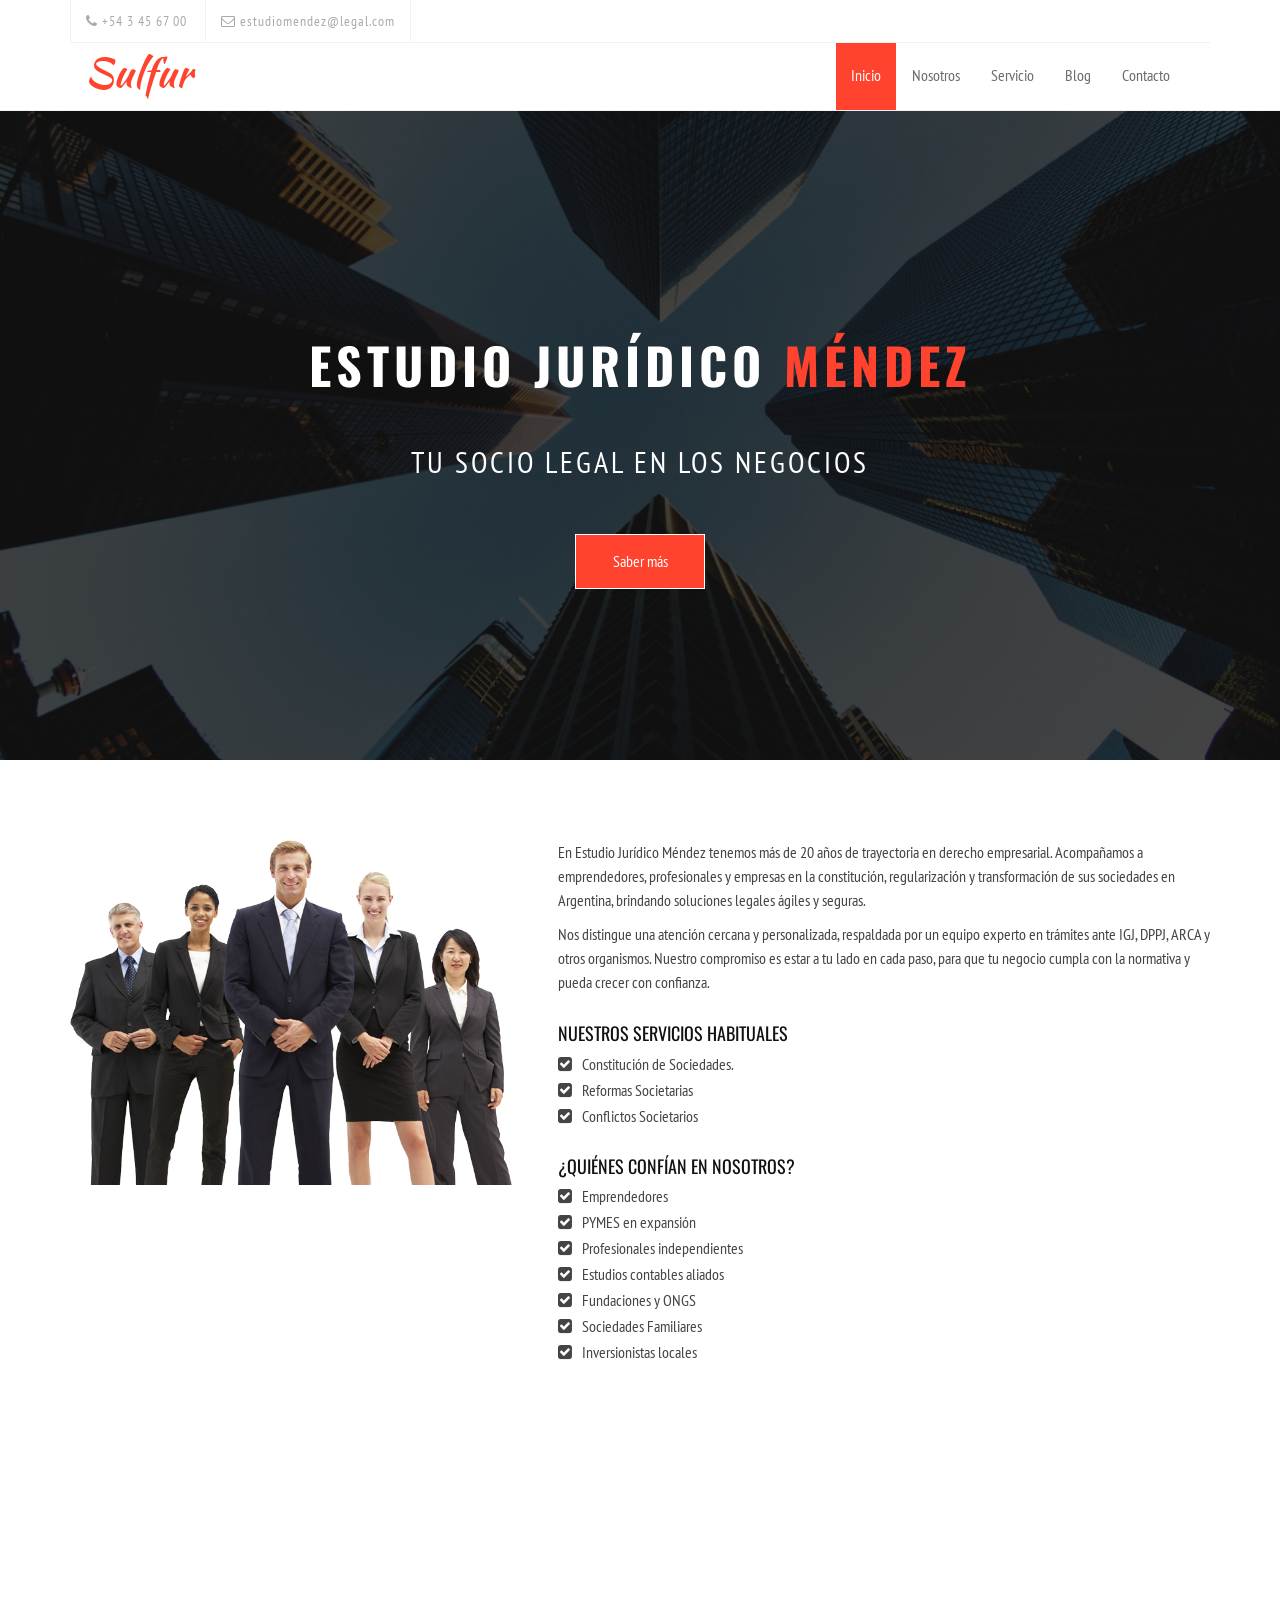
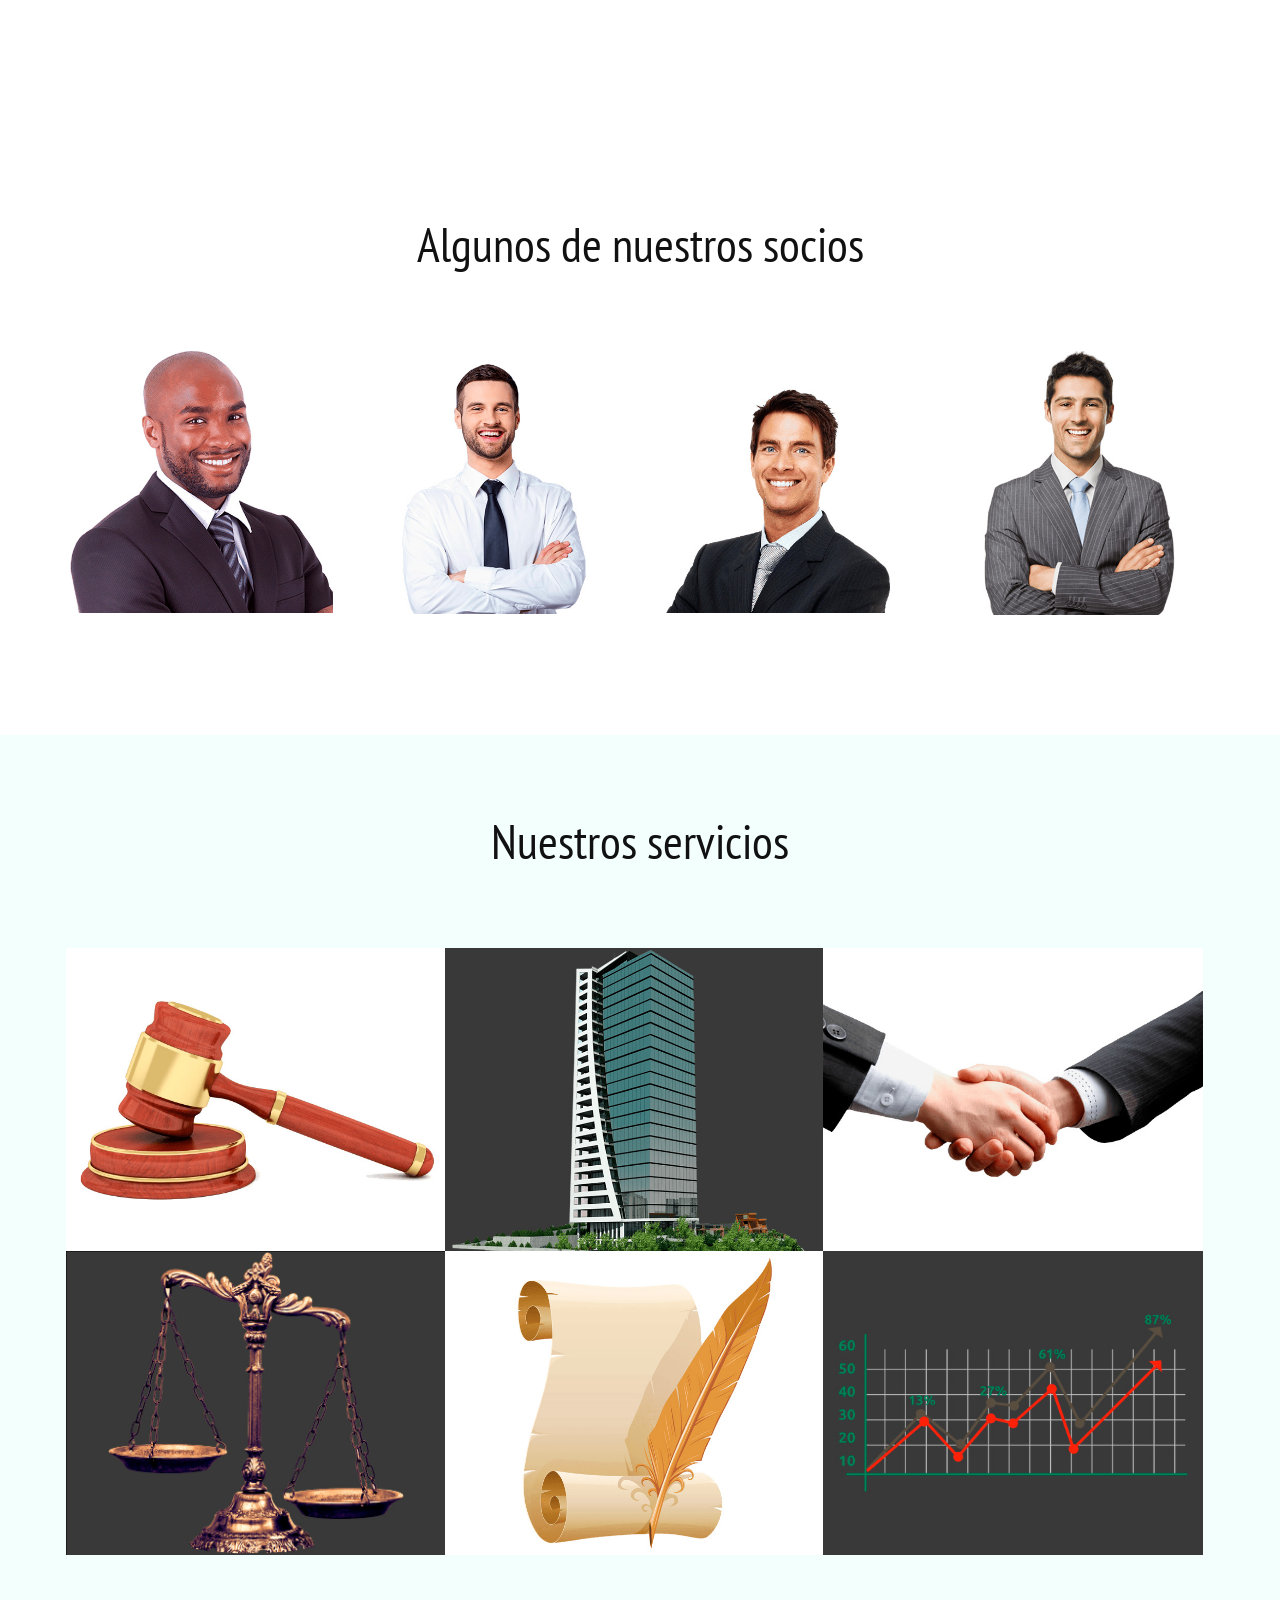
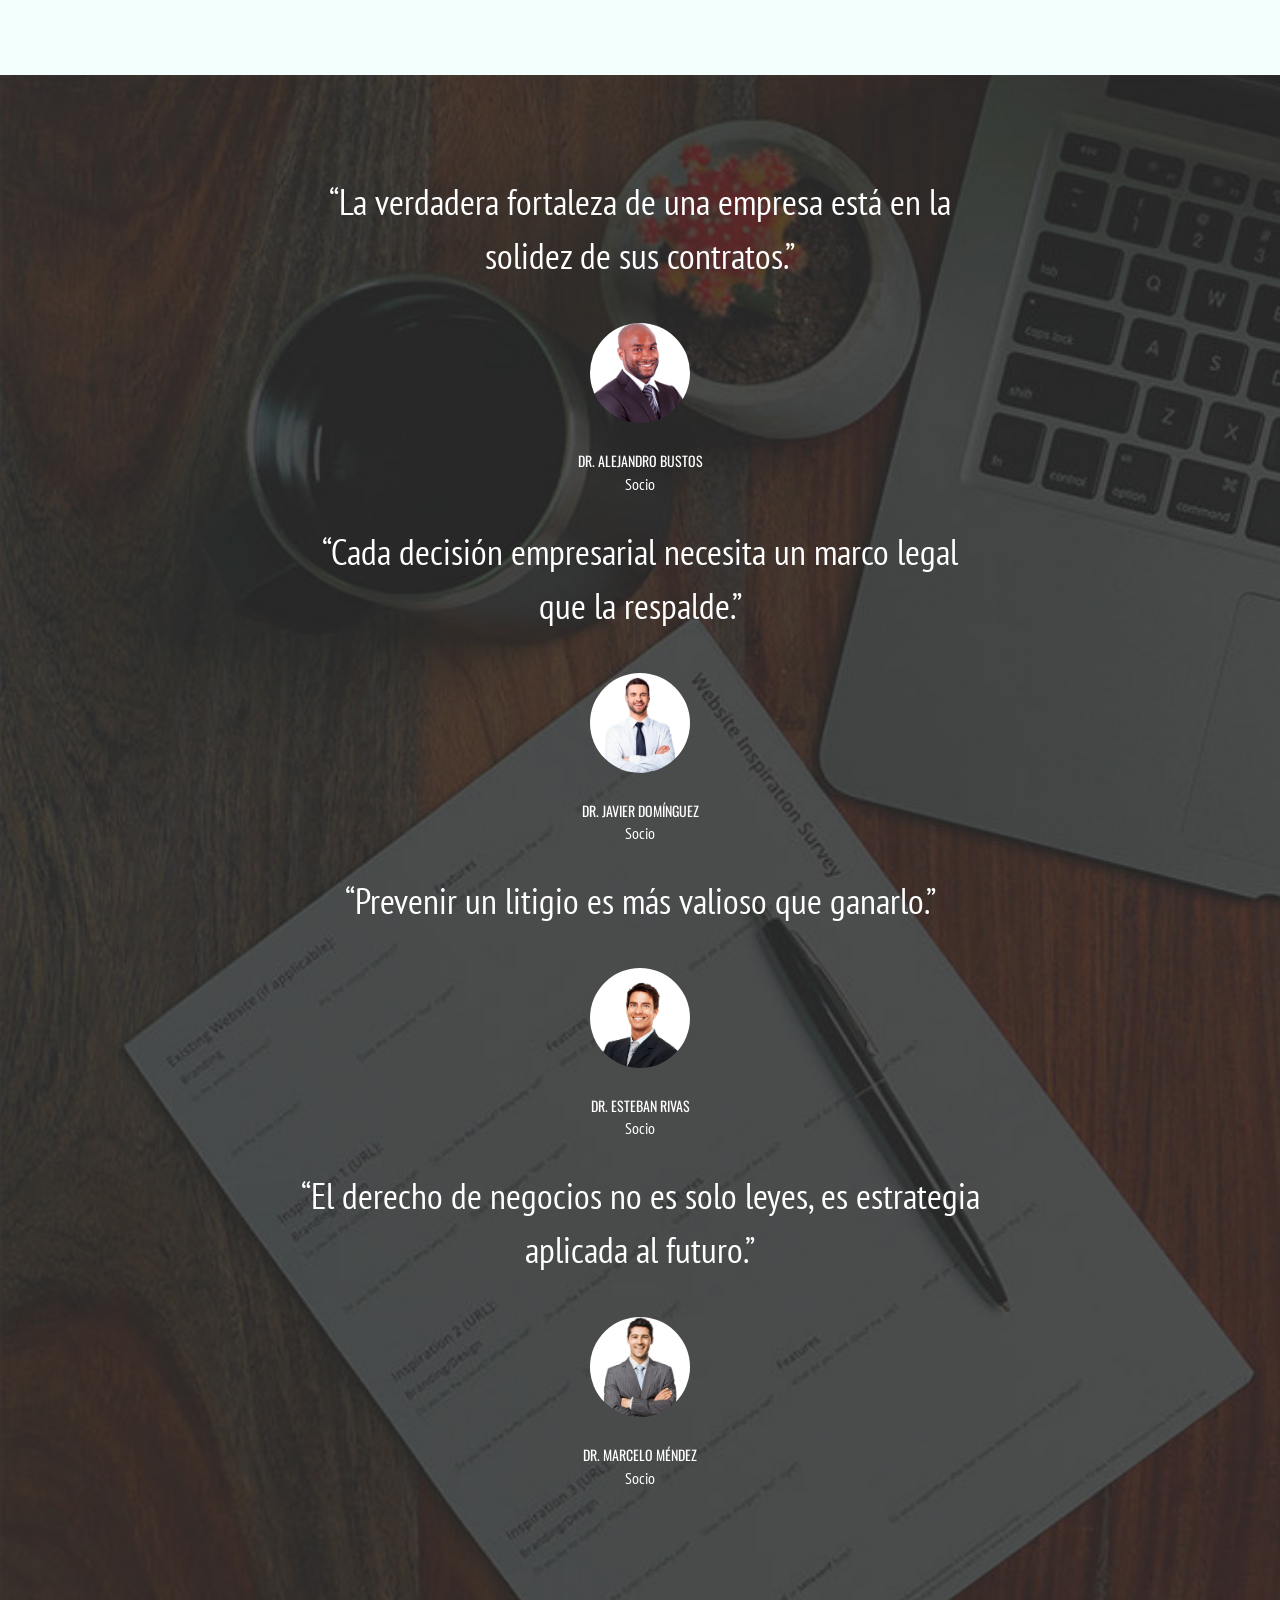
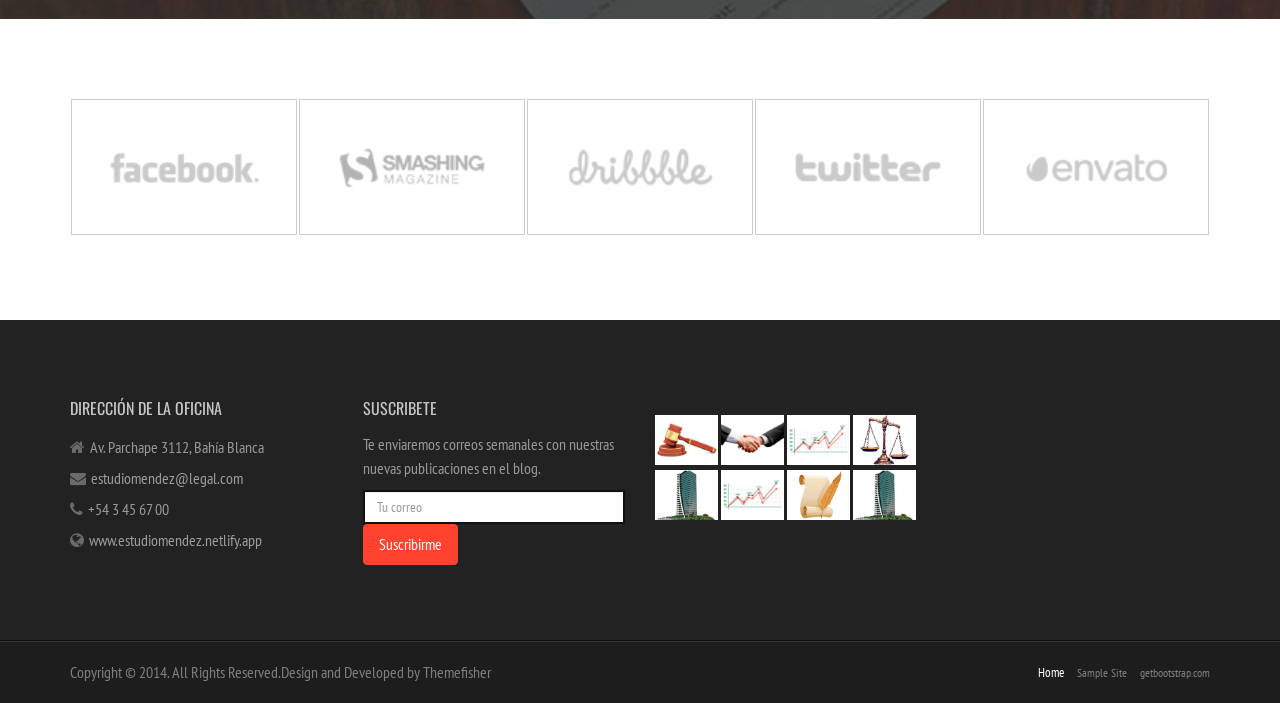
==== index.html @ f2431db6 "Primer commit - sitio estudio juridico mendez" ====
<!doctype html>
<!--[if IE 8 ]><html class="ie ie8" lang="en"> <![endif]-->
<!--[if (gte IE 9)|!(IE)]><html lang="en" class="no-js"> <![endif]-->
<html lang="en">

    <head>

        <!-- Basic -->
        <title>Sulfur | Home</title>

        <!-- Define Charset -->
        <meta charset="utf-8">

        <!-- Responsive Metatag -->
        <meta name="viewport" content="width=device-width, initial-scale=1, maximum-scale=1">

        <!-- Page Description and Author -->
        <meta name="description" content="Sulfur - Responsive HTML5 Template">
        <meta name="author" content="Shahriyar Ahmed">

        <!-- Bootstrap CSS  -->
        <link rel="stylesheet" href="bootstrap/css/bootstrap.min.css" type="text/css">

        <!-- Font Awesome CSS -->
        <link rel="stylesheet" href="font-awesome/css/font-awesome.min.css" type="text/css">

        <!-- Owl Carousel CSS -->
        <link rel="stylesheet" href="css/owl.carousel.css" type="text/css">
        <link rel="stylesheet" href="css/owl.theme.css" type="text/css">
        <link rel="stylesheet" href="css/owl.transitions.css" type="text/css">
        
        <!-- Css3 Transitions Styles  -->
        <link rel="stylesheet" type="text/css" href="css/animate.css">
        
        <!-- Lightbox CSS -->
        <link rel="stylesheet" type="text/css" href="css/lightbox.css">

        <!-- Sulfur CSS Styles  -->
        <link rel="stylesheet" type="text/css" href="css/style.css">

        <!-- Responsive CSS Style -->
        <link rel="stylesheet" type="text/css" href="css/responsive.css">


        <script src="js/modernizrr.js"></script>


    </head>

    <body>
    
        <header class="clearfix">
        
            <!-- Start Top Bar -->
            <div class="container">
                <div class="row">
                    <div class="col-md-12">
                        <div class="top-bar">
                            <div class="row">
                                    
                                <div class="col-md-6">
                                    <!-- Start Contact Info -->
                                    <ul class="contact-details">
                                        <li><a href="#"><i class="fa fa-phone"></i> +54 3 45 67 00</a>
                                        </li>
                                        <li><a href="#"><i class="fa fa-envelope-o"></i> estudiomendez@legal.com</a>
                                        </li> 
                                    </ul>
                                    <!-- End Contact Info -->
                                </div><!-- .col-md-6 -->
                                
                               
                            </div>
                                
                                
                        </div>
                    </div>                        

                </div><!-- .row -->
            </div><!-- .container -->
            <!-- End Top Bar -->
        
            <!-- Start  Logo & Naviagtion  -->
            <div class="navbar navbar-default navbar-top">
                <div class="container">
                    <div class="navbar-header">
                        <!-- Stat Toggle Nav Link For Mobiles -->
                        <button type="button" class="navbar-toggle" data-toggle="collapse" data-target=".navbar-collapse">
                            <i class="fa fa-bars"></i>
                        </button>
                        <!-- End Toggle Nav Link For Mobiles -->
                        <a class="navbar-brand" href="index.html">Sulfur</a>
                    </div>
                    <div class="navbar-collapse collapse">
                        
                        <!-- Start Navigation List -->
                        <ul class="nav navbar-nav navbar-right">
                            <li>
                                <a class="active" href="index.html">Inicio</a>
                            </li>
                            <li>
                                <a href="about.html">Nosotros</a>
                            </li>
                            <li>
                                <a href="#portfolio">Servicio</a>
                            </li>
                            <li>
                                <a href="blog.html">Blog</a>
                                <ul class="dropdown">
                                    <li>
                                        <a href="blog-item.html">Item Page</a>
                                    </li>
                                </ul>
                            </li>
                            <li><a href="contact.html">Contacto</a>
                            </li>
                        </ul>
                        <!-- End Navigation List -->
                    </div>
                </div>
            </div>
            <!-- End Header Logo & Naviagtion -->
            
        </header>
        
        
        <!-- Start Header Section -->
        <div class="banner">
            <div class="overlay">
                <div class="container">
                    <div class="intro-text">
                        <h1>Estudio jurídico <span>MÉNDEZ</span></h1>
                        <p>TU SOCIO LEGAL EN LOS NEGOCIOS</p>
                        <a href="#about-section" class="page-scroll btn btn-primary">Saber más</a>
                    </div>
                </div>
            </div>
        </div>
        <!-- End Header Section -->
        
        
      
    <!-- Start About Us Section -->
    <section id="about-section" class="about-section">
        <div class="container">
            <div class="row">
                <div class="col-md-5">
                    <div class="about-img">
                        <img src="images/equipo de lideres.png" class="img-responsive" alt="About images">
                      <!--
                        <div class="head-text">
                            <p>Lorem ipsum dolor sit amet, consectetur adipiscing elit. Donec iaculis metus vitae ligula
                                elementum ut luctus lorem facilisis.</p>
                            <span>CEO, Themebean</span>
                        </div>
                    -->
                    </div>
                </div>
                
                <div class="col-md-7">
                    <div class="about-text">
                        <p>En Estudio Jurídico Méndez tenemos más de 20 años de trayectoria en derecho empresarial. Acompañamos a emprendedores, profesionales y empresas en la constitución, regularización y transformación de sus sociedades en Argentina, brindando soluciones legales ágiles y seguras.</p>
                        <p>Nos distingue una atención cercana y personalizada, respaldada por un equipo experto en trámites ante IGJ, DPPJ, ARCA y otros organismos. Nuestro compromiso es estar a tu lado en cada paso, para que tu negocio cumpla con la normativa y pueda crecer con confianza.</p>
                    </div>

                    <div class="about-list">
                        <h4>Nuestros servicios habituales</h4>
                        <ul>
                            <li><i class="fa fa-check-square"></i>Constitución de Sociedades.</li>
                            <li><i class="fa fa-check-square"></i>Reformas Societarias</li>
                            <li><i class="fa fa-check-square"></i>Conflictos Societarios</li>
                           
                        </ul>

                        <h4>¿Quiénes confían en nosotros?</h4>
                        <ul>
                            <li><i class="fa fa-check-square"></i>Emprendedores</li>
                            <li><i class="fa fa-check-square"></i>PYMES en expansión</li>
                            <li><i class="fa fa-check-square"></i>Profesionales independientes</li>
                            <li><i class="fa fa-check-square"></i>Estudios contables aliados</li>
                            <li><i class="fa fa-check-square"></i>Fundaciones y ONGS</li>
                            <li><i class="fa fa-check-square"></i>Sociedades Familiares</li>
                            <li><i class="fa fa-check-square"></i>Inversionistas locales</li>
                        </ul>
                    </div>

                </div>



            </div>
        </div>
    </section>

        
        
        <!-- Start Call to Action Section -->
    <section class="call-to-action">
        <div class="container">
            <div class="row">
                <div class="col-md-12 wow zoomIn" data-wow-duration="2s" data-wow-delay="300ms">
                    <p>Tu empresa protegida <br> con asesoría legal, confiable y cercana.</p>
                </div>
            </div>
        </div>
    </section>
    <!-- End Call to Action Section -->
        
        
        
        
        <!-- Start Team Member Section -->
    <section id="team-section">
        <div class="container">
            <div class="row">
                <div class="col-md-12">
                    <div class="section-title text-center wow fadeInDown" data-wow-duration="2s" data-wow-delay="50ms">
                        <h2>Algunos de nuestros socios</h2>
                        
                    </div>                        
                </div>
            </div>
            <div class="row">
                <div class="col-md-3 wow fadeInLeft" data-wow-duration="2s" data-wow-delay="300ms">
                    <div class="team-member">
                        <img src="images/team/calvo de perfil.jpg" class="img-responsive" alt="">
                        <div class="team-details">
                            <h4>Dr. Alejandro Bustos</h4>
                            <p>Socio Dr. Alejandro Bustos</p>
                            
                        </div>
                    </div>
                </div><!-- /.col-md-3 -->
                <div class="col-md-3 wow fadeInLeft" data-wow-duration="2s" data-wow-delay="600ms">
                    <div class="team-member">
                        <img src="images/team/sonrisa de frente.jpg" class="img-responsive" alt="">
                        <div class="team-details">
                            <h4>Dr. Javier Domínguez</h4>
                            <p>Socio Dr. Javier Domínguez</p>
                          
                        </div>
                    </div>
                </div><!-- /.col-md-3 -->
                <div class="col-md-3 wow fadeInLeft" data-wow-duration="2s" data-wow-delay="900ms">
                    <div class="team-member">
                        <img src="images/team/de frente pelo largo ojos celeste.jpg" class="img-responsive" alt="">
                        <div class="team-details">
                            <h4>Dr. Esteban Rivas</h4>
                            <p>Socio Dr. Esteban Rivas</p>
                           
                        </div>
                    </div>
                </div><!-- /.col-md-3 -->
                <div class="col-md-3 wow fadeInLeft" data-wow-duration="2s" data-wow-delay="1200ms">
                    <div class="team-member">
                        <img src="images/team/traje rallado de frente.jpg" class="img-responsive" alt="">
                        <div class="team-details">
                            <h4>Dr. Marcelo Méndez</h4>
                            <p>Socio Dr. Marcelo Méndez</p>
                           
                        </div>
                    </div>
                </div><!-- /.col-md-3 -->
            </div>
        </div>
    </section>
    <!-- End Team Member Section -->
        
        
        <!-- Start Portfolio Section -->
        <section id="portfolio" class="portfolio-section-1">
            <div class="container">
                <div class="row">
                    <div class="col-md-12">
                        <div class="section-title text-center wow fadeInDown" data-wow-duration="2s" data-wow-delay="50ms">
                            <h2>Nuestros servicios</h2>
                           
                        </div>                        
                    </div>
                </div>
                <div class="row">
                    <div class="col-md-12">
                        
                        <!-- Start Portfolio items -->
                        <ul id="portfolio-list">
                            <li class="wow fadeInLeft" data-wow-duration="2s" data-wow-delay="300ms">
                                <div class="portfolio-item">
                                    <img src="images/portfolio/mazo de juez.jpg" class="img-responsive" alt="" />
                                    <div class="portfolio-caption">
                                        <br><br><br><br><br>
                                        <h4>Asesoramiento y gestiones ante la I.G.J.</h4>
                                    </div>
                                </div>
                            </li>
                            <li class="wow fadeInLeft" data-wow-duration="2s" data-wow-delay="600ms">
                                <div class="portfolio-item">
                                    <img src="images/portfolio/torre con fondo.jpg" class="img-responsive" alt="" />
                                    <div class="portfolio-caption">
                                        <br><br><br><br><br>
                                        <h4>Reformas de estatutos</h4>
                                    </div>
                                </div>
                            </li>
                            <li class="wow fadeInLeft" data-wow-duration="2s" data-wow-delay="900ms">
                                <div class="portfolio-item">
                                    <img src="images/portfolio/trato.jpg" class="img-responsive" alt="" />
                                    <div class="portfolio-caption">
                                        <br><br><br><br><br>
                                        <h4>Redacción de contratos</h4>
                                    </div>
                                </div>
                            </li>
                            <li class="wow fadeInLeft" data-wow-duration="2s" data-wow-delay="1200ms">
                                <div class="portfolio-item">
                                    <img src="images/portfolio/balanza con fondo.jpg" class="img-responsive" alt="" />
                                    <div class="portfolio-caption">
                                        <br><br><br><br><br>
                                        <h4>Disolución y liquidación de sociedades</h4>
                                    </div>
                                </div>
                            </li>
                            <li class="wow fadeInLeft" data-wow-duration="2s" data-wow-delay="1500ms">
                                <div class="portfolio-item">
                                    <img src="images/portfolio/documento legal.jpg" class="img-responsive" alt="" />
                                    <div class="portfolio-caption">
                                        <br><br><br><br><br>
                                        <h4>Rubrica de libros</h4>
                                    </div>
                                </div>
                            </li>
                            <li class="wow fadeInLeft" data-wow-duration="2s" data-wow-delay="1800ms">
                                <div class="portfolio-item">
                                    <img src="images/portfolio/grafico con fondo.jpg" class="img-responsive" alt="" />
                                    <div class="portfolio-caption">
                                        <br><br><br><br><br>
                                        <h4>Presentación de estados contables</h4>
                                    </div>
                                </div>
                            </li>
                            
                            
                        </ul>
                        <!-- End Portfolio items -->
                    </div>
                </div>
            </div>
        </section>
        <!-- End Portfolio Section -->
        
        <!--Start Service Section-->
        <!--
        <section id="service-section">
            <div class="container">
                <div class="row">
                    <div class="col-md-12">
                        <div class="section-title text-center wow fadeInDown" data-wow-duration="2s" data-wow-delay="50ms">
                            <h2>Our Services</h2>
                            <p>Duis aute irure dolor in reprehenderit in voluptate</p>
                        </div>                        
                    </div>
                </div>
                <div class="row">
                    <div class="col-md-3">
                        <div class="services-post">
				            <a href="#"><i class="fa fa-skyatlas"></i></a>
				            <h2>RESPONSIVE DESIGN</h2>
							<p>Donec odio. Quisque volutpat mattis eros. Nullam malesuada </p>
				        </div>
                    </div>
                    <div class="col-md-3">
                        <div class="services-post">
				            <a href="#"><i class="fa fa-magic"></i></a>
				            <h2>RESPONSIVE DESIGN</h2>
							<p>Donec odio. Quisque volutpat mattis eros. Nullam malesuada </p>
				        </div>
                    </div>
                    <div class="col-md-3">
                        <div class="services-post">
				            <a href="#"><i class="fa fa-gift"></i></a>
				            <h2>RESPONSIVE DESIGN</h2>
							<p>Donec odio. Quisque volutpat mattis eros. Nullam malesuada </p>
				        </div>
                    </div>
                    <div class="col-md-3">
                        <div class="services-post">
				            <a href="#"><i class="fa fa-diamond"></i></a>
				            <h2>RESPONSIVE DESIGN</h2>
							<p>Donec odio. Quisque volutpat mattis eros. Nullam malesuada </p>
				        </div>
                    </div>
                    <div class="col-md-3">
                        <div class="services-post">
				            <a href="#"><i class="fa fa-wordpress"></i></a>
				            <h2>RESPONSIVE DESIGN</h2>
							<p>Donec odio. Quisque volutpat mattis eros. Nullam malesuada </p>
				        </div>
                    </div>
                    <div class="col-md-3">
                        <div class="services-post">
				            <a href="#"><i class="fa fa-forumbee"></i></a>
				            <h2>RESPONSIVE DESIGN</h2>
							<p>Donec odio. Quisque volutpat mattis eros. Nullam malesuada </p>
				        </div>
                    </div>
                    <div class="col-md-3">
                        <div class="services-post">
				            <a href="#"><i class="fa fa-bicycle"></i></a>
				            <h2>RESPONSIVE DESIGN</h2>
							<p>Donec odio. Quisque volutpat mattis eros. Nullam malesuada </p>
				        </div>
                    </div>
                    <div class="col-md-3">
                        <div class="services-post">
				            <a href="#"><i class="fa fa-foursquare"></i></a>
				            <h2>RESPONSIVE DESIGN</h2>
							<p>Donec odio. Quisque volutpat mattis eros. Nullam malesuada </p>
				        </div>
                    </div>
                </div>
            </div>
        </section>
    -->
        <!-- Start Service Section -->
        
        
        <!-- Start Testimonial Section -->
        <section id="testimonial-section">
            <div class="container">
                <div class="row">
                    <div class="col-md-12">
                        <div class="testimonial-wrapper">
                            <div class="testimonial-item">
                                <p style="font-size: 36px;">“La verdadera fortaleza de una empresa está en la solidez de sus contratos.”</p>
                                <img src="images/team/calvo de perfil.jpg" alt="Testimonial images">
                                <h5>Dr. Alejandro Bustos</h5>
                                <div class="desgnation">Socio</div>
                            </div>
                            <div class="testimonial-item">
                                <p style="font-size: 36px;">“Cada decisión empresarial necesita un marco legal que la respalde.”</p>
                                <img src="images/team/sonrisa de frente.jpg" alt="Testimonial images">
                                <h5>Dr. Javier Domínguez</h5>
                                <div class="desgnation">Socio</div>
                            </div>
                            <div class="testimonial-item">
                                <p style="font-size: 36px;">“Prevenir un litigio es más valioso que ganarlo.”</p>
                                <img src="images/team/de frente pelo largo ojos celeste.jpg" alt="Testimonial images">
                                <h5>Dr. Esteban Rivas</h5>
                                <div class="desgnation">Socio</div>
                            </div>
                            <div class="testimonial-item">
                                <p style="font-size: 36px;"> “El derecho de negocios no es solo leyes, es estrategia aplicada al futuro.”</p>
                                <img src="images/team/traje rallado de frente.jpg" alt="Testimonial images">
                                <h5>Dr. Marcelo Méndez</h5>
                                <div class="desgnation">Socio</div>
                            </div>
                        </div>
                    </div>
                </div>
            </div>
        </section>
        <!-- End Testimonial Section -->
        
        
        <!-- Start Client Section -->
        <div id="client-section">
            <div class="container">
                <div class="row">
                    <div class="col-md-12">
                        <div class="client-box">
                            <ul class="client-list">
                                <li><a href="#"><img src="images/clients/client1.png" class="img-responsive" alt="Clients Logo"></a></li>
                                <li><a href="#"><img src="images/clients/client2.png" class="img-responsive" alt="Clients Logo"></a></li>
                                <li><a href="#"><img src="images/clients/client3.png" class="img-responsive" alt="Clients Logo"></a></li>
                                <li><a href="#"><img src="images/clients/client4.png" class="img-responsive" alt="Clients Logo"></a></li>
                                <li><a href="#"><img src="images/clients/client5.png" class="img-responsive" alt="Clients Logo"></a></li>
                            </ul>
                        </div>
                    </div>
                </div>
            </div>
        </div>
        <!-- End Client Section -->
        
        
        
        <!-- Start Footer Section -->
        <section id="footer-section" class="footer-section">
            <div class="container">
                <div class="row">
                    <div class="col-md-3">
                        <div class="section-heading-2">
                            <h3 class="section-title">
                                <span>Dirección de la oficina</span>
                            </h3>
                        </div>
                        
                        <div class="footer-address">
                            <ul>
                                <li class="footer-contact"><i class="fa fa-home"></i>Av. Parchape 3112, Bahía Blanca</li>
                                <li class="footer-contact"><i class="fa fa-envelope"></i><a href="#">estudiomendez@legal.com</a></li>
                                <li class="footer-contact"><i class="fa fa-phone"></i>+54 3 45 67 00</li>
                                <li class="footer-contact"><i class="fa fa-globe"></i><a href="#" target="_blank">www.estudiomendez.netlify.app</a></li>
                            </ul>
                        </div>
                    </div><!--/.col-md-3 -->
                    
                    <!--
                    <div class="col-md-3">
                        <div class="section-heading-2">
                            <h3 class="section-title">
                                <span>Latest Tweet</span>
                            </h3>
                        </div>
                        <div class="latest-tweet">
                            <div class="media">
                                <div class="media-left">
                                    <i class="fa fa-twitter fa-2x media-object"></i>
                                </div>
                                <div class="media-body">
                                    <h4 class="media-heading">About 15 days ago</h4>
                                    <p>Finally #tutsplus start a tutorial on A Beginner’s Guide to Using #joomla . Check it out here http://t.co/i6S4zeW8Z0</p>
                                </div>
                            </div>
                        </div>
                    </div>
                    /.col-md-3 -->
                    
                    <div class="col-md-3">
                        <div class="section-heading-2">
                            <h3 class="section-title">
                                <span>Suscribete</span>
                            </h3>
                        </div>
                        <div class="subscription">
                            <p>Te enviaremos correos semanales con nuestras nuevas publicaciones en el blog.</p>
                            <div class="form-group">
                                <input type="text" class="form-control" placeholder="Tu correo" id="name" required data-validation-required-message="Por favor ingresa tu nombre">
                                <input type="submit" class="btn btn-primary" value="Suscribirme">
                            </div>
                        </div>
                    </div>
                    
                    
                    <div class="col-md-3">
                        <div class="section-heading-2">
                            <h3 class="section-title">
                                <span></span>
                            </h3>
                        </div>
                                          
                        <div class="flickr-widget">
                            <ul class="flickr-list">
                                <li>
                                    <a href="images/portfolio/mazo de juez.jpg" data-lightbox="picture-1">
                                        <img src="images/portfolio/mazo de juez.jpg" alt="" class="img-responsive">
                                    </a>
                                </li>
                                <li>
                                    <a href="images/portfolio/trato.jpg" data-lightbox="picture-2">
                                        <img src="images/portfolio/trato.jpg" alt="" class="img-responsive">
                                    </a>
                                </li>
                                <li>
                                    <a href="images/portfolio/grafico.jpg" data-lightbox="picture-3">
                                        <img src="images/portfolio/grafico.jpg" alt="" class="img-responsive">
                                    </a>
                                </li>
                                <li>
                                    <a href="images/portfolio/balanza.jpg" data-lightbox="picture-4">
                                        <img src="images/portfolio/balanza.jpg" alt="" class="img-responsive">
                                    </a>
                                </li>
                                <li>
                                    <a href="images/portfolio/torre.jpg" data-lightbox="picture-5">
                                        <img src="images/portfolio/torre.jpg" alt="" class="img-responsive">
                                    </a>
                                </li>
                                <li>
                                    <a href="images/portfolio/grafico.jpg" data-lightbox="picture-6">
                                        <img src="images/portfolio/grafico.jpg" alt="" class="img-responsive">
                                    </a>
                                </li>
                                <li>
                                    <a href="images/portfolio/documento legal.jpg" data-lightbox="picture-7">
                                        <img src="images/portfolio/documento legal.jpg" alt="" class="img-responsive">
                                    </a>
                                </li>
                                <li>
                                    <a href="images/portfolio/torre.jpg" data-lightbox="picture-8">
                                        <img src="images/portfolio/torre.jpg" alt="" class="img-responsive">
                                    </a>
                                </li>
                            </ul>
                        </div>
                        
                    </div><!--/.col-md-3 -->
                </div><!--/.row -->
            </div><!-- /.container -->
        </section>
        <!-- End Footer Section -->
        
        
        <!-- Start CCopyright Section -->
        <div id="copyright-section" class="copyright-section">
            <div class="container">
                <div class="row">
                    <div class="col-md-7">
                        <div class="copyright">
                            Copyright © 2014. All Rights Reserved.Design and Developed by <a href="http://www.themefisher.com">Themefisher</a>
                        </div>
                    </div>
                    
                    <div class="col-md-5">
                        <div class="copyright-menu pull-right">
                            <ul>
                                <li><a href="#" class="active">Home</a></li>
                                <li><a href="#">Sample Site</a></li>
                                <li><a href="#">getbootstrap.com</a></li>
                            </ul>
                        </div>
                    </div>
                </div><!--/.row -->
            </div><!-- /.container -->
        </div>
        <!-- End CCopyright Section -->
        
        
        
       <!-- Sulfur JS File -->
        <script src="js/jquery-2.1.3.min.js"></script>
        <script src="js/jquery-migrate-1.2.1.min.js"></script>
        <script src="bootstrap/js/bootstrap.min.js"></script>
        <script src="js/owl.carousel.min.js"></script>
        <script src="js/jquery.appear.js"></script>
        <script src="js/jquery.fitvids.js"></script>
        <script src="js/jquery.nicescroll.min.js"></script>
        <script src="js/lightbox.min.js"></script>
        <script src="js/count-to.js"></script>
        <script src="js/styleswitcher.js"></script>
        
        <script src="js/map.js"></script>
        <script src="http://maps.googleapis.com/maps/api/js?sensor=false"></script>
        <script src="js/script.js"></script> 
        
    
    </body>
</html>
---- css/style.css ----
@import url(http://fonts.googleapis.com/css?family=PT+Sans+Narrow|Oswald:400,300);
@import url(https://fonts.googleapis.com/css?family=Kaushan+Script);

/*------------------------------------------*/
/*	     01 - General & Basic Styles
/*------------------------------------------*/


body {
	font-family: 'PT Sans Narrow', Arial, sans-serif;
	font-size: 16px;
    color: #111;
    line-height: 21px;
/*	font-weight: 300;*/
    -webkit-font-smoothing: antialiased !important;
    -moz-osx-font-smoothing: grayscale !important;
    text-rendering: optimizeLegibility !important;
    font-smoothing: antialiased !important;
    vertical-align: baseline;
}
}
strong, b {
	font-weight: 600;
}

ul, ol {
	list-style: none;
}

ul {
    padding: 0;
    margin: 0;
}

p {
    font-size: 16px;
    font-weight: 400;
    color: #444;
    line-height: 1.5em;
}

a {
    transition: color 0.2s ease-in-out;
    -moz-transition: color 0.2s ease-in-out;
    -webkit-transition: color 0.2s ease-in-out;
    -o-transition: color 0.2s ease-in-out;
}

a:hover {
    color: #444;
}

a, 
a:hover, 
a:focus,
a:active{
    outline: 0;
    text-decoration: none;
}


.white {
    color: #fff !important;
}

img {
    width: 100%;
}

h1, h2, h3, h4, h5, h6 {
    font-family: 'Oswald', Arial, sans-serif;
    font-weight: 400;
    text-transform: uppercase;
    margin-top: 0;
    margin-bottom: 0;
}

.btn-primary {
    background: #ff432e;
    border-color: #ff432e;
    font-size: 16px;
    padding: 8px 15px;
    -webkit-transition: all 0.3s;
    -moz-transition: all 0.3s;
    -o-transition: all 0.3s;
    transition: all 0.3s;
}

.btn-primary:hover {
    background: transparent;
    border-color: #ff432e;
    color: #ff432e;
}

.btn-cancel {
    background: #222;
    border: 1px solid #222;
    color: #fff;
    padding: 8px 15px;
    font-size: 16px;
    -webkit-transition: all 0.3s;
    -moz-transition: all 0.3s;
    -o-transition: all 0.3s;
    transition: all 0.3s;
}

.btn-cancel:hover {
    background: transparent;
    border-color: #222;
    color: #222;
}


/* Start Section Title */

.section-title {
    margin-bottom: 80px;
}
.section-title h2{
    color: #111;
    font-size: 48px;
    font-family: 'PT Sans Narrow', Arial, sans-serif;
    text-transform: none;
}

.section-title p {
    //padding-bottom: 60px;
    color: #111;
    letter-spacing: 1px;
    font-size: 18px;
    font-weight: 300;
}
/* End Section Title */


.page-header {
    background: url(../images/rascacielos.jpg) no-repeat;
    padding: 50px 0;
    margin-top: 80px;
}

.page-header h1 {
    color: #fff;
}




/*------------------------------------------*/
/*	     02 - Header & Navigation
/*------------------------------------------*/


.top-bar {
	background-color: #fff;
	border-bottom: 1px solid #f2f2f2;
}


.top-bar a {
	color: #aaa;
}

.top-bar .contact-details {
    //border-left: 1px solid #f2f2f2;
    //padding-top: 8px;
}
.top-bar .contact-details li {
	display: inline-block;
    padding: 5px 15px;
    //font-size: 18px;
	line-height: 32px;
    border-left: 1px solid #f2f2f2;
}

.top-bar .contact-details li:last-child {
    border-right: 1px solid #f2f2f2;
}

.top-bar .contact-details li a:before {
	color: #aaa;
}

.top-bar .contact-details li:first-child a:before {
	display: none;
}

.top-bar .contact-details li a {
	font-size: 14px;
    letter-spacing: 1px;
	display: block;
	line-height: 32px;
}


/* Top Bar Social */

ul.social-list li {
    float: right;
    border-left: 1px solid #f2f2f2;
}

ul.social-list li a {
    display: inline-block;
    transition: background 0.3s;
    -webkit-transition: background 0.3s;
    -moz-transition: background 0.3s;
    -o-transition: background 0.3s;
}

ul.social-list li:first-child {
    border-right: 1px solid #f2f2f2;
}

ul.social-list li a:hover{
    background: #FF432E;
}


ul.social-list li a i {
	font-size: 14px;
	display: block;
	width: 42px;
	height: 42px;
	line-height: 42px;
	text-align: center;
    -webkit-transition: all 0.3s;
    -moz-transition: all 0.3s;
    -o-transition: all 0.3s;
    transition: all 0.3s;
}


ul.social-list li a:hover i {
	-webkit-animation: toRightFromLeft 0.3s forwards;
	-moz-animation: toRightFromLeft 0.3s forwards;
	animation: toRightFromLeft 0.3s forwards;
    color: #fff;
}

@-webkit-keyframes toRightFromLeft {
	49% {
		-webkit-transform: translate(40%);
	}
	50% {
		opacity: 0;
		-webkit-transform: translate(-40%);
	}
	51% {
		opacity: 1;
	}
}
@-moz-keyframes toRightFromLeft {
	49% {
		-moz-transform: translate(40%);
	}
	50% {
		opacity: 0;
		-moz-transform: translate(-40%);
	}
	51% {
		opacity: 1;
	}
}
@keyframes toRightFromLeft {
	49% {
		transform: translate(40%);
	}
	50% {
		opacity: 0;
		transform: translate(-40%);
	}
	51% {
		opacity: 1;
	}
}







/* ----------------------------------------------------------------*/
/* Start Navigation Section */
/* ----------------------------------------------------------------*/
.navbar-logo .sulfur-logo-text{
    margin-top: 15px !important;
}

.navbar {
	margin-bottom: 0;
	background: #fff;
    border-bottom: 1px solid #f2f2f2 !important;
	border: none;
	border-radius: 0;
    -webkit-border-radius: 0;
    -moz-border-radius: 0;
    -o-border-radius: 0;
}

.navbar-brand {
	position: relative;
	//padding: 27px 0;
    padding-top: 0;
	margin: 0!important;
	transition: all 0.3s ease-in-out;
    -moz-transition: all 0.3s ease-in-out;
    -webkit-transition: all 0.3s ease-in-out;
    -o-transition: all 0.3s ease-in-out;
}

a.navbar-brand {
    font-family: "Kaushan Script","Helvetica Neue",Helvetica,Arial,cursive;
    font-size: 40px;
    padding-top: 20px;
    color: #ff432e !important;
}

.navbar-default .navbar-nav {
	margin-right: 10px!important;
	position: relative;
	transition: all 0.4s ease-in-out;
    -moz-transition: all 0.4s ease-in-out;
    -webkit-transition: all 0.4s ease-in-out;
    -o-transition: all 0.4s ease-in-out;
}

.navbar-default .navbar-nav > li {
    margin-left: 1px;
}

.navbar-default .navbar-nav > li:first-child {
    margin-left: 0;
}

.navbar-default .navbar-nav > li > a {
	color: #6b6b6b;
	display: block;
    font-size: 16px;
    line-height: 10px;
	font-weight: 500;
    padding: 25px 15px 30px;
	overflow: hidden;
    border-top: 2px solid transparent;
    transition: all 0.3s ease-in-out;
    -moz-transition: all 0.3s ease-in-out;
    -webkit-transition: all 0.3s ease-in-out;
    -o-transition: all 0.3s ease-in-out;
}

.navbar-default .navbar-nav > li > a i {
    padding-left: 10px;
}

.navbar-default .navbar-nav > li > a.active, 
.navbar-default .navbar-nav > li:hover > a {
	border-top: 2px solid #FF432E;
    color: #fff;
    background: #FF432E;
    //padding: 25px 15px 30px;
}

.navbar-default .navbar-nav > li > a i {
	margin: 0 -2px 0 -5px;
}


.navbar-default .navbar-nav .dropdown {
    position: absolute;
    left: 0;
    top: 97%;
    width: 180px;
	background-color: #fff;
    border-top: 3px solid #FF432E;
    visibility: hidden;
    z-index: 2;
	opacity: 0;
	transition: opacity 0.3s ease-in-out;
    -moz-transition: opacity 0.3s ease-in-out;
    -webkit-transition: opacity 0.3s ease-in-out;
    -o-transition: opacity 0.3s ease-in-out;
	box-shadow: 0 1px 3px rgba(0, 0, 0, 0.2);
	-o-box-shadow: 0 1px 3px rgba(0, 0, 0, 0.2);
	-moz-box-shadow: 0 1px 3px rgba(0, 0, 0, 0.2);
  	-webkit-box-shadow: 0 1px 3px rgba(0, 0, 0, 0.2);
}

.navbar-default .navbar-nav > li.drop:hover .dropdown {
    visibility: visible;
	opacity: 1;  
}

.dropdown li, .sup-dropdown li {
	position: relative;
    border-top: 1px solid rgba(0, 0, 0, 0.04);
}

.dropdown li:first-child, 
.sup-dropdown li:first-child {
    border-top: none;
}

.dropdown li a, 
.sup-dropdown li a {
    display: block;
    color: #6b6b6b;
    font-size: 14px;
    padding: 10px 12px;
    text-decoration: none;
    //text-transform: uppercase;
    transition: padding 0.2s ease-in-out;
    -moz-transition: padding 0.2s ease-in-out;
    -webkit-transition: padding 0.2s ease-in-out;
    -o-transition: padding 0.2s ease-in-out;
}


.dropdown > li:hover > a, 
.sup-dropdown li:hover > a {
    background: #FF432E;
    color: #fff;
}

.dropdown  li a.active, 
.sup-dropdown li a.active {
	background: #FF432E;
    color: #fff;
}

.dropdown li a i {
	margin: 0 0 0 -4px;
}

.navbar-default .navbar-nav .sup-dropdown {
    position: absolute;
    left: 100%;
    top: 0;
    width: 180px;
	background-color: #fff;
    margin-top: 10px;
    transition: margin-top 0.2s ease-in-out;
    -moz-transition: margin-top 0.2s ease-in-out;
    -webkit-transition: margin-top 0.2s ease-in-out;
    -o-transition: margin-top 0.2s ease-in-out;
    visibility: hidden;
    z-index: 3;
	box-shadow: 0 1px 3px rgba(0, 0, 0, 0.1);
	-o-box-shadow: 0 1px 3px rgba(0, 0, 0, 0.1);
	-moz-box-shadow: 0 1px 3px rgba(0, 0, 0, 0.1);
  	-webkit-box-shadow: 0 1px 3px rgba(0, 0, 0, 0.1);
}

.navbar-default .navbar-nav li.drop .dropdown li:hover .sup-dropdown {
    visibility: visible;
    margin-top: 0;
}





/*--------------------------------------------------*/
/* Start Header Section                             */
/*--------------------------------------------------*/



.banner {
    text-align: center;
    color: #fff;
    background: url(../images/rascacielos.jpg) no-repeat;
    background-attachment: scroll;
    background-position: center center;
    -webkit-background-size: cover;
    -moz-background-size: cover;
    -o-background-size: cover;
    background-size: cover;
}

.banner .overlay {
    background: rgba(0, 0, 0, 0.7);
    width: 100%;
    height: 100%;
}

.intro-text {
    position: relative;
    padding: 20% 0 15% 0;
}

.banner .intro-text h1 {    
    font-size: 50px;
    font-weight: 700;
    line-height: 50px;
    letter-spacing: 5px;
    margin-bottom: 55px;
    -webkit-animation: bounceIn;
    -moz-animation: rubberBand;
    -o-animation: bounceIn;
    animation: bounceIn;
    -webkit-animation-duration: 2s;
    -moz-animation-duration: 2s;
    -o-animation-duration: 2s;
    animation-duration: 2s;
    font-family: 'Oswald', sans-serif;
}

.banner .intro-text h1 span {
    color: #ff432e;
}

.banner .intro-text p {
    color: #fff;
    font-size: 30px;
    font-weight: 300;
    line-height: 35px;
    letter-spacing: 3px;
    margin-bottom: 55px;
    -webkit-animation: bounceInLeft;
    -moz-animation: fadeInLeft;
    -o-animation: fadeInLeft;
    animation: bounceLeft;
    -webkit-animation-duration: 2s;
    -moz-animation-duration: 2s;
    -o-animation-duration: 2s;
    animation-duration: 2s;
}

.banner .intro-text .btn-primary {
    padding: 15px 25px;
    font-size: 16px;
    border-color: #fff;
    color: #fff;
    border-radius: 0;
    width: 130px;
}

.banner .btn-primary:hover {
	background: #fff;
	border-color: #fff;
    color: #111;
}








/*---------------------------------------------------------*/
/* Start About Us Section                                  */
/*---------------------------------------------------------*/


#about-section {
    padding-top: 80px;
    padding-bottom: 80px;
    //background: url(../images/parallax/bg-01.jpg) no-repeat;
    background-size: cover;
    background-position: center;
}

#about-section-2 {
    background: #f9f9f9;
    padding-top: 80px;
    padding-bottom: 80px;
}



iframe {
    border: none;
}


.about-img {
    position: relative;
}

.about-img .head-text {
    position: absolute;
    left: 0;
    bottom: 5%;
    background: #fff;
    padding: 10px;
    margin-left: 20px;
    margin-right: 20px;
}

.about-list h4 {
    margin-top: 30px;
    margin-bottom: 10px;
}

.about-list li {
    margin-bottom: 5px;
    color: #444;
}

.about-list li i {
    margin-right: 10px;
}



/** Toggles & Accordion **/

.panel-group .panel {
    border-radius: 0;
}
.panel {
    border-radius: 0;
    border: none !important;
    box-shadow: none !important
}

.panel-default > .panel-heading {
	background: transparent;
    border: 1px solid #111;
    border-radius: none;
    font-weight: 400;
}

.panel-body {
	padding: 15px 10px;
    border: none !important;
    color: #111;
    font-size: 16px;
    background-color: transparent !important;
}

.panel-heading {
	padding: 0;
    border-top-left-radius: 0;
    border-top-right-radius: 0;
}

.panel-title {
	font-size: 14px;
	font-weight: 400;
    padding: 10px;
    color: #666;
}

.panel-title a {
	position: relative;
	display: block;
	padding: 6px 12px;
	background-color: #fff;
	box-shadow: none;
	-o-box-shadow: none;
	-moz-box-shadow: none;
  	-webkit-box-shadow: none;
	transition: all 0.2s ease-in-out;
    -moz-transition: all 0.2s ease-in-out;
    -webkit-transition: all 0.2s ease-in-out;
    -o-transition: all 0.2s ease-in-out;
}

.panel-title a.collapsed {
	color: #444;
}

.panel-title a.collapsed:hover {
	color: #666;
}

.panel-title a .control-icon {
	position: absolute;
	top: 50%;
	right: 10px;
	margin-top: -11px;
	transition: all 0.2s ease-in-out;
    -moz-transition: all 0.2s ease-in-out;
    -webkit-transition: all 0.2s ease-in-out;
    -o-transition: all 0.2s ease-in-out;
    display: none;
}

.panel-title a.collapsed .control-icon {
    display: block;
}

.panel-title a i {
	font-size: 22px;
    padding-right: 5px;
    color: #5BB12F;
}




/* progress bar */

.skill-shortcode {
    margin-top: 40px;
}

.skill {
    padding-bottom: 10px;
}

.skill p {
    margin-bottom:7px;
    font-size: 13px;
}

.progress {
  //background: #fff;
  overflow: visible;
  height: 5px;
  margin-bottom: 10px;
  background: #f9f9f9;
  border-radius: 0px;
  -webkit-box-shadow: none;
  box-shadow: none;
}

.progress-bar {
    background: #484848;
  float: left;
  height: 100%;
  font-size: 12px;
  color: #ffffff;
  text-align: center;
  -webkit-box-shadow: none;
  box-shadow: none;
  -webkit-transition: width 0.6s ease;
  transition: width 0.6s ease;
  position:relative;
}

 .progress-bar-span { 
     opacity:1;
     position:absolute;
     top:-7px;
     background:#ACB2B8;
     padding:0px 10px;
     color:#FFF;
     border-radius: 0px;
     right:0px;
     -webkit-transition: all .5s ease-in-out;
     -moz-transition: all .5s ease-in-out;
     -o-transition: all .5s ease-in-out;
     -ms-transition: all .5s ease-in-out;
     transition: all .5s ease-in-out; 
 }

.skill:hover .progress-bar-span {
    opacity:1;
    -webkit-transition: all .5s ease-in-out;
    -moz-transition: all .5s ease-in-out;
    -o-transition: all .5s ease-in-out;
    -ms-transition: all .5s ease-in-out;
    transition: all .5s ease-in-out;
}




/**** Start Modal Section ****/

.section-modal .modal-content {
    padding: 100px 0 !important;
    min-height: 100%;
    border: 0 !important;
    border-radius: 0;
    background-clip: border-box;
    -webkit-box-shadow: none !important;
    -moz-box-shadow: none !important;
    box-shadow: none !important;
    color: #888;
    font-weight: 300;
}



.section-modal .close-modal {
    position: absolute;
    top: 25px;
    right: 25px;
    width: 75px;
    height: 75px;
    background-color: transparent;
    cursor: pointer;
}

.section-modal .close-modal:hover {
    opacity: .3;
}

.section-modal .close-modal .lr {
    z-index: 1051;
    width: 1px;
    height: 75px;
    margin-left: 35px;
    background-color: #222;
    -webkit-transform: rotate(45deg);
    -ms-transform: rotate(45deg);
    transform: rotate(45deg);
}

.section-modal .close-modal .lr .rl {
    z-index: 1052;
    width: 1px;
    height: 75px;
    background-color: #222;
    -webkit-transform: rotate(90deg);
    -ms-transform: rotate(90deg);
    transform: rotate(90deg);
}






/*---------------------------------------------------------------*/
/* Start Call To Action
/*---------------------------------------------------------------*/


.call-to-action {
    background: url(../images/parallax/escritorio\ de\ abogado\ con\ filtro.jpg);
    background-attachment: fixed;
    background-size: cover;
    background-position: 50% 90%;
    color: #fff;
    text-align: center;
    padding: 100px 0;
}

.call-to-action p {
    color: #fff;
    font-weight: 300;
    font-size: 30px;
    line-height: 40px;
    letter-spacing: 3px;
}

.call-to-action .btn-primary {
    padding: 20px;
    font-size: 16px;
}

.call-to-action .btn-primary:hover {
    background: transparent;
}




/* ----------------------------------*/
/* Start Team Member Section         */
/* ----------------------------------*/


#team-section {
    padding-top: 80px;
    padding-bottom: 120px;
    background: #fff;
    color: #111;
    overflow: hidden;
}

#team-section .section-title h2 {
    //color: #fff;
}

#team-section .section-title p {
    //color: #fff;
}

.team-member {
    position: relative;
    overflow: hidden;
}

.team-member .team-details {
    position: absolute;
    top: 0;
    width: 100%;
    height: 100%;
    background-color: rgba(255, 67, 46, 0.8);
    color: #fff;
    padding: 0 2px;
    opacity: 0;
    text-align: center;
    -webkit-transition: all 0.3s;
    -moz-transition: all 0.3s;
    -o-transition: all 0.3s;
    transition: all 0.3s;
}

.team-member .team-details h4 {
    padding-top: 15%;
    padding-bottom: 5%;
    font-size: 22px;
    font-family: 'Oswald', sans-serif;
}

.team-member .team-details p {
    padding-bottom: 20%;
    font-size: 16px;
    color: #fff;
}


.team-member .team-details li {
    display: inline-block;
    padding-top: 20px;
}

.team-member .team-details li a {
    padding: 8px 12px;
    background: #fff;
    border: 1px solid transparent;
    color: #111;
    font-size: 16px;
}

.team-member .team-details li:hover a {
    background: transparent;
    border: 1px solid #fff;
    color: #fff;
}


.team-details h4,
.team-details p,
.team-details li{
    -webkit-transition: -webkit-transform 0.35s;
	transition: transform 0.35s;
	-webkit-transform: translate3d(0,200%,0);
	transform: translate3d(0,200%,0);
}

.team-member:hover .team-details h4,
.team-member:hover .team-details p,
.team-member:hover .team-details li {
    -webkit-transform: translate3d(0,0,0);
	transform: translate3d(0,0,0);
}

.team-member:hover .team-details {
    opacity: 1;
    filter: Alpha(Opacity=100);
}

.team-member:hover .team-details h4 {
    -webkit-transition-delay: 0.1s;
	transition-delay: 0.1s;
}

.team-member:hover .team-details p {
    -webkit-transition-delay: 0.15s;
	transition-delay: 0.15s;
}

.team-member:hover .team-details li:nth-child(n+1) {
    -webkit-transition-delay: 0.2s;
	transition-delay: 0.2s;
}

.team-member:hover .team-details li:nth-child(n+2) {
    -webkit-transition-delay: 0.25s;
	transition-delay: 0.25s;
}

.team-member:hover .team-details li:nth-child(n+3) {
    -webkit-transition-delay: 0.3s;
	transition-delay: 0.3s;
}

.team-member:hover .team-details li:nth-child(n+4) {
    -webkit-transition-delay: 0.35s;
	transition-delay: 0.35s;
}

.team-member:hover .team-details li:nth-child(n+5) {
    -webkit-transition-delay: 0.4s;
	transition-delay: 0.4s;
}





/*------------------------------------------*/
/* Start Portfolio Section
/*------------------------------------------*/

.portfolio-section-1 {
    padding-top: 80px;
    padding-bottom: 120px;
    background: #f2fffc;
}

.portfolio-section-2 {
    padding-top: 80px;
    padding-bottom: 120px;
    //background: #f7f7f7;
}

.portfolio-section-3 {
    padding-top: 80px;
    padding-bottom: 120px;
    background: #111;
}



#portfolio-list {
    list-style: none;
    margin: 0;
    padding: 0;
    display: block;
}

.portfolio-section-2 #portfolio-list li {
    margin-left: -2px;
}
#portfolio-list li {
    position: relative;
    overflow: hidden;
    display: inline-block;
    width: 50%;
    margin-left: -4px;
    margin-bottom: -5px;
    padding: 0;
    text-align: center;
    -webkit-transition: all 0.5s;
    -moz-transition: all 0.5s;
    -ms-transition: all 0.5s;
    -o-transition: all 0.5s;
    transition: all 0.5s;
}
@media only screen 
and (max-width : 550px) {
    
     #portfolio-list li {
      width: 100%;
  }
}

@media only screen 
and (max-width : 767px)
and (min-width : 551px){
    
     #portfolio-list li {
      width: 49.9%;
  }
}

@media (min-width: 768px) {
  #portfolio-list li {
      width: 33.3%;
  }
}


.portfolio-item {
   width: 100%;
   height: 100%;
   position: relative;
   text-align: center;
   cursor: default;
    transition: all 0.3s;
    -webkit-transition: all 0.3s;
}

.portfolio-caption {
    
   width: 100%;
   height: 100%;
   position: absolute;
   overflow: hidden;
   top: 0;
   left: 0;
    opacity: 0;
    filter: Alpha(Opacity=0);
    transition: all 0.3s;
    -webkit-transition: all 0.3s;
}


.portfolio-caption h4 {
    display: inline-table;
    text-transform: uppercase;
    color: #fff;
    font-weight: 400;
    text-align: center;
    font-size: 18px;
    padding-top: 10%;
}

.portfolio-caption p {
    position: relative;
    top: 12%;
    color: #fff;
    font-size: 18px;
    letter-spacing: 1px;
    padding: 0 10%;
}

.portfolio-caption a i {
    width: 40px;
    height: 40px;
    line-height: 40px;
    padding: 20px;
    font-size: 25px;
    border-radius: 100%;
    -webkit-border-radius: 100%;
    -moz-border-radius: 100%;
    -o-border-radius: 100%;
    //background: #fff;
    color: #fff;
    position: absolute;
    top: 70%;
}

.portfolio-caption a.link-1 i {
    left: 30%;
}

.portfolio-caption a.link-2 i {
    left: 50%;
}

.portfolio-caption h4,
.portfolio-caption p,
.portfolio-caption a i {
    -webkit-transition: -webkit-transform 0.35s;
	transition: transform 0.35s;
	-webkit-transform: translate3d(0,200%,0);
	transform: translate3d(0,200%,0);
}

.portfolio-item:hover .portfolio-caption h4,
.portfolio-item:hover .portfolio-caption p,
.portfolio-item:hover .portfolio-caption a i {
    -webkit-transform: translate3d(0,0,0);
	transform: translate3d(0,0,0);
}

.portfolio-item:hover .portfolio-caption {
    background-color: rgba(255, 67, 46, 0.8);
    opacity: 1;
    filter: Alpha(Opacity=100);
}

.portfolio-item:hover .portfolio-caption h4 {
    -webkit-transition-delay: 0.1s;
	transition-delay: 0.1s;
}

.portfolio-item:hover .portfolio-caption p {
    -webkit-transition-delay: 0.15s;
	transition-delay: 0.15s;
}

.portfolio-item:hover .portfolio-caption a.link-1 i {
    -webkit-transition-delay: 0.2s;
	transition-delay: 0.2s;
}

.portfolio-item:hover .portfolio-caption a.link-2 i {
    -webkit-transition-delay: 0.25s;
	transition-delay: 0.25s;
}



/********************************/
/* Start Service Section
/********************************/

#service-section {
    padding-top: 80px;
    padding-bottom: 40px;
}

.services-post {
  text-align: center;
    margin-bottom: 80px;
}
.services-post a {
  display: inline-block;
  text-decoration: none;
  transition: all 0.2s ease-in-out;
  -moz-transition: all 0.2s ease-in-out;
  -webkit-transition: all 0.2s ease-in-out;
  -o-transition: all 0.2s ease-in-out;
  width: 100px;
  height: 100px;
  margin: 0 0 24px;
  line-height: 100px;
  color: #111;
  font-size: 30px;
  text-align: center;
  background: transparent;
  border: 2px solid #111;
  -webkit-border-radius: 50%;
  -moz-border-radius: 50%;
  -o-border-radius: 50%;
  border-radius: 50%;
}
.services-post:hover a,
.services-post a.active {
  background: #ff432e;
  color: #ffffff;
  border:2px solid transparent;
}
.services-post h2 {
  color: #111;
  font-weight: 400;
  margin: 0 0 14px;
  text-transform: uppercase;
  font-size: 16px;
  font-weight: 600;
}



/*----------------------------------------------------------*/
/* Start Fun Facts Counter Section
/*----------------------------------------------------------*/

.fun-facts {
    background: url(../images/parallax/escritorio\ con\ filtro.jpg);
    background-attachment: fixed;
    background-size: cover;
    padding-top: 120px;
    padding-bottom: 80px;
    overflow: hidden;
}

.counter-item {
    position:relative;
    text-align:center;
    margin-bottom: 40px;
    background: #fff;
    padding: 0 20px 40px 20px;
}

.counter-item p {
    padding-bottom: 10px;
    color: #111;
}

.counter-item h3 {
  text-align:center;
  margin-bottom:0px;
  color:#111;
    text-transform: none;
    font-size: 20px;
}

.counter-item i {
  font-size:40px;
    color: #fff;
    background: #FF432E;
    padding: 40px 50px;
}


.timer {
    padding: 10px 0;
    color: #111;
    font-size: 48px;
    font-weight: 600;
    text-transform: uppercase;
    text-align:center;
    line-height:80px;
    //font-family: 'Oswald', sans-serif;
}



/****************************************/
/* Start Pricing Section
/****************************************/


.pricing-section {
    padding-top: 80px;
    padding-bottom: 120px;
}

.pricing {
    text-align: center;
    box-shadow: 0 0 2px #999;
}

.pricing-header {
    background: #f1f1f1;
    padding: 30px 0;
}

.pricing-header i {
    font-size: 32px;
    background: #5BB12F;
    color: #fff;
    padding: 35px;
    border-radius: 100%;
}

.pricing-body {
    padding: 30px;
}

h3.pricing-title {
    margin-bottom: 20px;
}

.pricing-body p {
    margin-bottom: 20px;
}

.pricing-body a {
    font-size: 20px;
    text-transform: none;
}

.colored-bg {
    background: #5BB12F;
}

.colored-bg i {
    border: 2px solid #fff;
}


.google-map #map {
    width: 100%;
    height: 500px;
}






/***************************************/
/* Start Client & Testimonial Section
/***************************************/


#testimonial-section {
    background: url(../images/parallax/escritorio\ con\ filtro.jpg) no-repeat;
    background-size: cover;
    padding: 100px 0;
    color: #fff;
}

.testimonial-item {
    text-align: center;
}

.testimonial-item p {
    color: #fff;
    margin-left: 20%;
    margin-right: 20%;
}

.testimonial-item img {
    width: 100px;
    height: 100px;
    margin-top: 30px;
    margin-bottom: 30px;
    -webkit-border-radius: 100%;
    -moz-border-radius: 100%;
    border-radius: 100%;
}

.testimonial-item .desgnation {
    margin-top: 5px;
    margin-bottom: 30px;
}




/*******************************************/
/* Start Clients Section
/*******************************************/

#client-section {
    padding-top: 80px;
    padding-bottom: 80px;
}

.client-box ul {
  margin: 0;
  padding: 0;
  overflow: hidden;
}
.client-box ul li {
  list-style: none;
  float: left;
  padding: 0 1px;
  width: 20%;
}
.client-box ul li a {
  display: inline-block;
  text-decoration: none;
  transition: all 0.2s ease-in-out;
  -moz-transition: all 0.2s ease-in-out;
  -webkit-transition: all 0.2s ease-in-out;
  -o-transition: all 0.2s ease-in-out;
  border: 1px solid #cccccc;
  opacity: 1;
  width: 100%;
  padding: 30px 0;
}
.client-box ul li a img {
  width: 100%;
}



/* Start Footer Section */

.footer-section {
    border-bottom: 1px solid #0f0f0f;
    background: #222222;
    color: #999;
    font-weight: 400;
    padding: 80px 0 60px;
}

.footer-section p {
    color: #999;
}

.footer-section .section-title {
    color: #c5c5c5;
}

.footer-section .section-heading-2 span:after {
    background: #434343;
}

.footer-section .section-heading-2 .section-title:after {
    background-color: #363636;
}

.footer-section .section-heading-2 h3{
    font-size: 16px;
    margin-bottom: 15px;
}

.footer-address ul li {
    padding: 5px 0;
}

.footer-address ul li .fa {
    color: #6a6a6a;
    font-size: 16px;
    margin-right: 5px;
}

.footer-address ul li a {
    color: #9d9d9d;
}

.footer-address ul li a:hover {
    color: #FF432E;
}

.latest-tweet .media-body {
    padding: 5px 14px 5px 6px;
}

.latest-tweet .media-body p {
    font-size: 13px;
    color: #aaa;
}

.latest-tweet h4.media-heading {
    font-size: 10px;
    color: #FF432E;
}


.footer-social ul.social-list li {
    padding-right: 2px;
}

.footer-social ul.social-list li a i {
    font-size: 18px;
	display: block;
	width: 35px;
	height: 35px;
	line-height: 35px;
	text-align: center;
}

.footer-social ul.social-list li a {
    background: #2e2e2e;
    color: #9d9d9d;
    transition: background 0.3s;
    -webkit-transition: background 0.3s;
    -moz-transition: background 0.3s;
    -o-transition: background 0.3s;
}

.footer-social ul.social-list li a:hover {
    background: #FF432E;
    color: #000;
}

.flickr-widget li {
    position: relative;
    overflow: hidden;
    display: inline-block;
    width: 23.97%;
}

.flickr-widget li img {
    width: 100%;
    height: auto;
}

/* End Footer Section */

/* Start Copyright Section */

.copyright-section {
    border-top: 1px solid #363636;
    font-size: 12px;
    padding: 20px 0;
    background: #1d1d1d;
    color: #7f7f7f;
}

.copyright {
    font-size: 16px;
}

.copyright-section a {
    color: #7f7f7f;
}

.copyright-section a:hover {
    color: #FF432E;
}

.copyright-menu li {
    display: inline;
    padding-left: 10px;
}

.copyright-menu li a {
    color: #7f7f7f;
    font-weight: 500;
}

.copyright-menu li a.active {
    color: #fff;
    font-size: 13px;
}

.copyright-menu li a:hover {
    color: #FF432E;
}

/* End Copyright Section */


/* Start Blog Page Section */


.blog-post {
    margin-bottom: 40px;
}

.blog-post .post-img {
    position: relative;
}

.blog-post .post-img img {
    margin: 0 0 16px 0;
    border-radius: 3px;
    width: 100%;
}

.blog-post .post-type {
    width: 100%;
    height: 100%;
    background: rgba(0, 0, 0, 0.5);
    position: absolute;
    top: 0;
    left: 0;
    opacity: 0;
    -webkit-transition: all 0.3s;
    -moz-transition: all 0.3s;
    -o-transition: all 0.3s;
    transition: all 0.3s;
}

.blog-post .post-type i {
    padding: 15px;
    background: #fff;
    font-size: 16px;
    color: #ff432e;
    border-radius: 3px;
    position: absolute;
    top: 45%;
    left: 48%;
}

.blog-post .post-img:hover .post-type{
    opacity: 1;
}

.blog-post .post-img:hover .post-type i {
    -webkit-animation: fadeInDownBig;
    animation: fadeInDownBig;
    -webkit-animation-duration: 300ms;
    animation-duration: 300ms;
}

h1.post-title {
    font-size: 24px;
    font-weight: 400;
    line-height: 110%;
    padding: 10px 0 20px 0;
    margin: 0 0 20px 0;
    border-bottom: 1px solid #ddd;
    text-transform: capitalize;
}

h1.post-title a {
    color: #5c5c5c;
}

.blog-post ul.post-meta {
    margin: 0;
    padding: 0;
    margin-bottom: 20px;
}

.blog-post .post-meta li {
    display: inline-block;
    padding-right: 10px;
    color: #959595;
}

.blog-post .post-meta li a {
    color: #5c5c5c;
}

.blog-post .post-meta li a:hover {
    color: #ff432e;
}

.blog-post .post-meta li i {
    color: #ff432e;
    margin-right: 10px;
}

.blog-post p.post-content {
    margin-bottom: 30px;
}

.blog-post a.btn-primary {
    background: #ff432e;
    border: 1px solid #ff432e;
    font-weight: 300;
}

.pagination li a {
    color: #ff432e;
}

.pagination li a:hover,
.pagination li a:focus {
    color: #ff432e;
}

.pagination li.active a {
    background: #ff432e;
    border-color: #ff432e;
}

.blog-body .pagination {
    margin-bottom: 70px;
}

/* End Blog Page Section */


/* Start Single Blog Page Section */


.single-blog-post {
    margin-bottom: 40px;
}

.single-blog-post .post-img {
    position: relative;
}

.single-blog-post .post-img img {
    margin: 0 0 16px 0;
    border-radius: 3px;
}

.single-blog-post .post-type {
    width: 100%;
    height: 100%;
    background: rgba(0, 0, 0, 0.5);
    position: absolute;
    top: 0;
    left: 0;
    opacity: 0;
    -webkit-transition: all 0.3s;
    -moz-transition: all 0.3s;
    -o-transition: all 0.3s;
    transition: all 0.3s;
}

.single-blog-post .post-type i {
    padding: 15px;
    background: #fff;
    font-size: 16px;
    color: #ff432e;
    border-radius: 3px;
    position: absolute;
    top: 45%;
    left: 48%;
}

.single-blog-post .post-img:hover .post-type{
    opacity: 1;
}

.single-blog-post .post-img:hover .post-type i {
    -webkit-animation: fadeInDownBig;
    animation: fadeInDownBig;
    -webkit-animation-duration: 300ms;
    animation-duration: 300ms;
}

.single-blog-post h1.post-title {
    font-size: 24px;
    font-weight: 400;
    line-height: 110%;
    padding: 10px 0 20px 0;
    margin: 0 0 20px 0;
    border-bottom: 1px solid #ddd;
    text-transform: capitalize;
}

.single-blog-post h1.post-title a {
    color: #5c5c5c;
}

.single-blog-post .post-meta {
    //margin-bottom: 20px;
}

.single-blog-post .post-meta li {
    display: inline-block;
    padding-right: 5px;
    padding-left: 5px;
    color: #959595;
}

.single-blog-post .post-meta li a {
    color: #5c5c5c;
}

.single-blog-post .post-meta li a:hover {
    color: #ff432e;
}

.single-blog-post .post-meta li i {
    margin-right: 3px;
}

.single-blog-post .post-meta ul.pull-right li {
    border-right: 1px solid #ddd;
}

.single-blog-post .post-meta ul.pull-right li:last-child {
    border-right: none;
}

.single-blog-post .post-meta ul.pull-right li i {
    padding-left: 5px;
}

.single-blog-post p.post-content {
    //margin-bottom: 30px;
    margin-top: 20px;
    display: inline-block;
}


.item-content-footer {
    border-top: 1px solid #ddd;
    border-bottom: 1px solid #ddd;
    padding: 15px 0;
    margin-top: 30px;
}

.item-content-footer li {
    display: inline;
    border-left: 1px solid #ddd; 
    padding-left: 20px;
    padding-right: 10px;
}

.item-content-footer li:first-child {
    border-left: none;
    padding-left: 0;
}

.item-content-footer .rating i {
    font-size: 20px;
}

.item-content-footer .rating .active i {
    color: #ff432e;
}


.blog-author h3 {
    color: #32313b;
    text-transform: capitalize;
    font-size: 30px;
    line-height: 33px;
}
.blog-author .media {
    margin: 25px 0 16px 0;
    padding: 8px;
}

.blog-author .media img {
    width: 120px;
    height: 120px;
    margin-right: 20px;
    border-radius: 8px;
    border: 6px solid #f2f2f2;
}

.blog-author .media-body h4 a {
    text-transform: capitalize;
    color: #323232;
    font-size: 20px;
}

.blog-author .media-body p {
    color: #778899;
}


.blog-user {
    margin-bottom: 100px;
}


#comments .comments-list {
	padding: 0;
	margin: 0 0 35px 0;
}

#comments .comments-title {
	font-weight: 400;
	margin-bottom: 20px;
    text-transform: lowercase;
    font-size: 30px;
}

#comments .comments-list li .comment-box {
	padding: 20px;
	border-radius: 3px;
	-webkit-border-radius: 3px;
    -moz-border-radius: 3px;
    -o-border-radius: 3px;
	margin-bottom: 20px;
	border-bottom: 1px solid #e8e8e8;
}

#comments .comments-list li ul {
	margin-left: 70px;
}

#comments .avatar {
	float: left;
}

#comments .avatar img {
	width: 72px;
    height: 72px;
    margin-right: 30px;
    margin-bottom: 15px;
    border-radius: 100%;
    border: 5px solid #f2f2f2;
}

#comments .comment-content {
	padding-left: 72px;
}

#comments .comment-content .comment-meta {
	margin-bottom: 5px;
}


.comment-content .comment-meta .comment-by {
	font-weight: 400;
	color: #323232;
    font-size: 18px;
}

.comment-content .reply-link a {
    color: #555;
    font-size: 11px;
    text-decoration: underline;
}

.comment-content .comment-date {
	color: #959595;
    font-style: italic;
    margin-bottom: 10px;
}

.comment-content p {
    margin-top: 5px;
}

#respond {
    margin-bottom: 120px;
}


#respond .respond-title {
	font-weight: 400;
    text-transform: none;
    color: #32313b;
}

#respond .form-caution {
    color: #cecece;
    font-style: italic;
	margin-bottom: 15px;
}

#respond form {
    margin-top: 20px;
}


/* End Single Blog Page Section */


/* Start Sidebar Scetion */

.sidebar .section-heading-2 {
    margin-bottom: 30px;
}

.sidebar .section-heading-2 h3 {
    font-size: 20px;
    text-transform: capitalize;
    color: #32313b;
    font-weight: 400;
}

.sidebar .widget {
    margin-bottom: 50px;
}



.sidebar .flickr-widget .flickr-list li {
    width: 61px;
    height: 61px;
}



.sidebar .widget-recent-post ul li {
    display: inline;
}

.sidebar .widget-recent-post .media-left img {
    width: 130px;
    height: 75px;
}

.sidebar .widget-recent-post h4.media-heading a {
    font-size: 16px;
    color: #323232;
    text-transform: capitalize;
}

.sidebar .widget-recent-post h4.media-heading a:hover {
    color: #ff432e;
}

.sidebar .widget-recent-post .media-body li,
.sidebar .widget-recent-post .media-body li a {
    color: #959595;
}

.widget-categories li {
    position: relative;
    padding-bottom: 10px;
    margin-bottom: 10px;
    border-bottom: 1px dashed #cecece;
}

.widget-categories li a {
    color: #323232;
}

.widget-categories li i {
    padding-right: 15px;
}

.widget-categories li a.cat-counter {
    margin-left: 20px;
    font-size: 10px;
    background: #ff432e;
    color: #fff;
    padding: 3px;
    border-radius: 4px;
    width: 20px;
    height: 20px;
    line-height: 12px;
    text-align: center;
    display: inline-block;
}


.sidebar .tagcloud a {
    display: inline-block;
    color: #6a6a6a;
    font-size: 14px;
    padding: 5px 8px;
    background: #f2f2f2;
	margin: 0 1px 5px 0;
    border-radius: 2px;
    transition: all 0.2s ease-in-out;
    -moz-transition: all 0.2s ease-in-out;
    -webkit-transition: all 0.2s ease-in-out;
    -o-transition: all 0.2s ease-in-out;
}

.sidebar .tagcloud a:hover {
    background: #ff432e;
    color: #fff;
}

/* End Sidebar Scetion */





/***********************************/
/* Start Contact Section
/***********************************/

.contact {
    //background: #f9f9f9;
    background-size: cover;
    background-position: center;
    background-attachment: fixed;
    background-repeat: no-repeat;
    padding-top: 80px;
    padding-bottom: 100px;
}



.form-control {
    border-radius: 0;
    border: 2px solid #111;
}

.contact .form-group {
    margin-bottom: 25px;
}

textarea {
    width: 100%;
}
.contact .form-group input,
.contact .form-group textarea {
    padding: 20px;
}

.contact .form-group input.form-control {
    height: auto;
}

.contact .form-group textarea.form-control {
    height: 236px;
}

.contact::-webkit-input-placeholder {
    text-transform: uppercase;
    font-family: Montserrat,"Helvetica Neue",Helvetica,Arial,sans-serif;
    font-weight: 700;
    color: #bbb;
}

.contact:-moz-placeholder {
    text-transform: uppercase;
    font-family: Montserrat,"Helvetica Neue",Helvetica,Arial,sans-serif;
    font-weight: 700;
    color: #bbb;
}

.contact::-moz-placeh;older {
    text-transform: uppercase;
    font-family: Montserrat,"Helvetica Neue",Helvetica,Arial,sans-serif;
    font-weight: 700;
    color: #bbb;
}

.contact:-ms-input-placeholder {
    text-transform: uppercase;
    font-family: Montserrat,"Helvetica Neue",Helvetica,Arial,sans-serif;
    font-weight: 700;
    color: #bbb;
}

.contact .text-danger {
    color: #e74c3c;
}

.contact button {
    font-weight: 400;
    margin-top: 30px;
}

html {
  scroll-behavior: smooth;
}
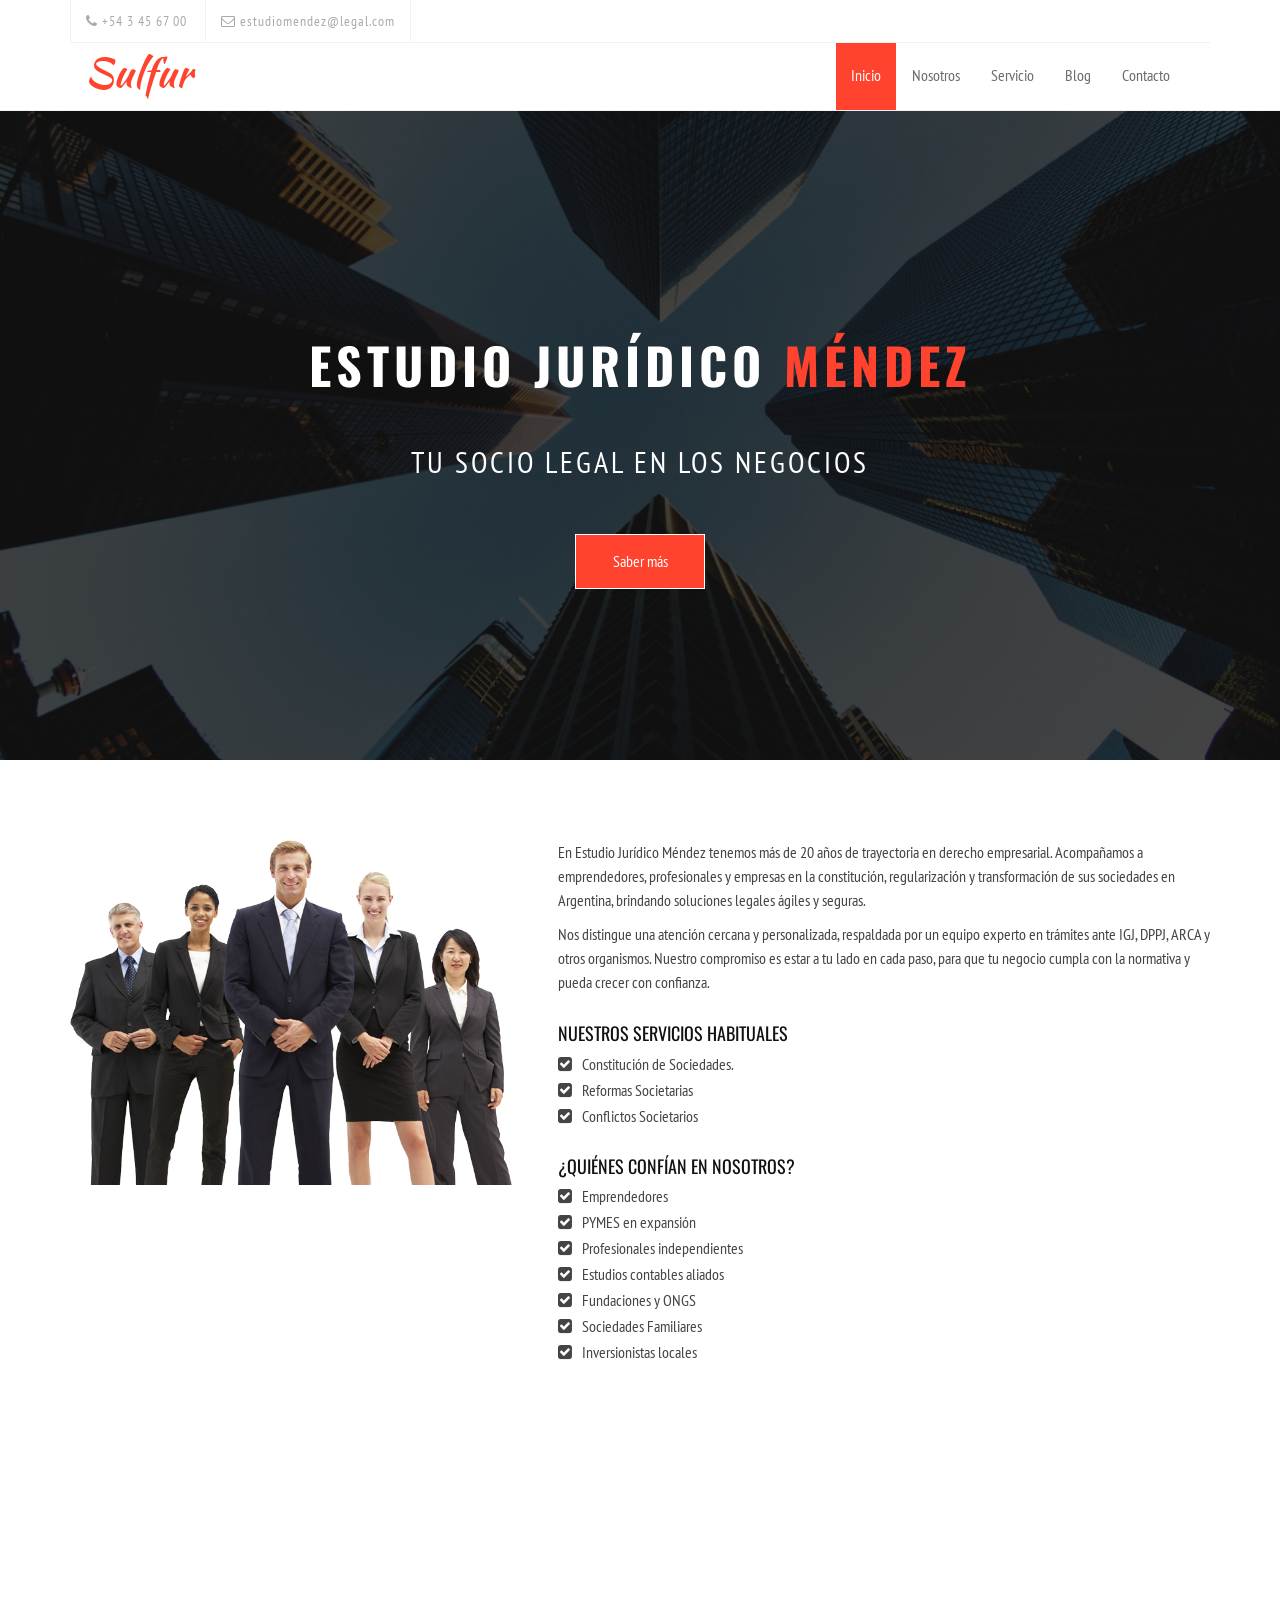
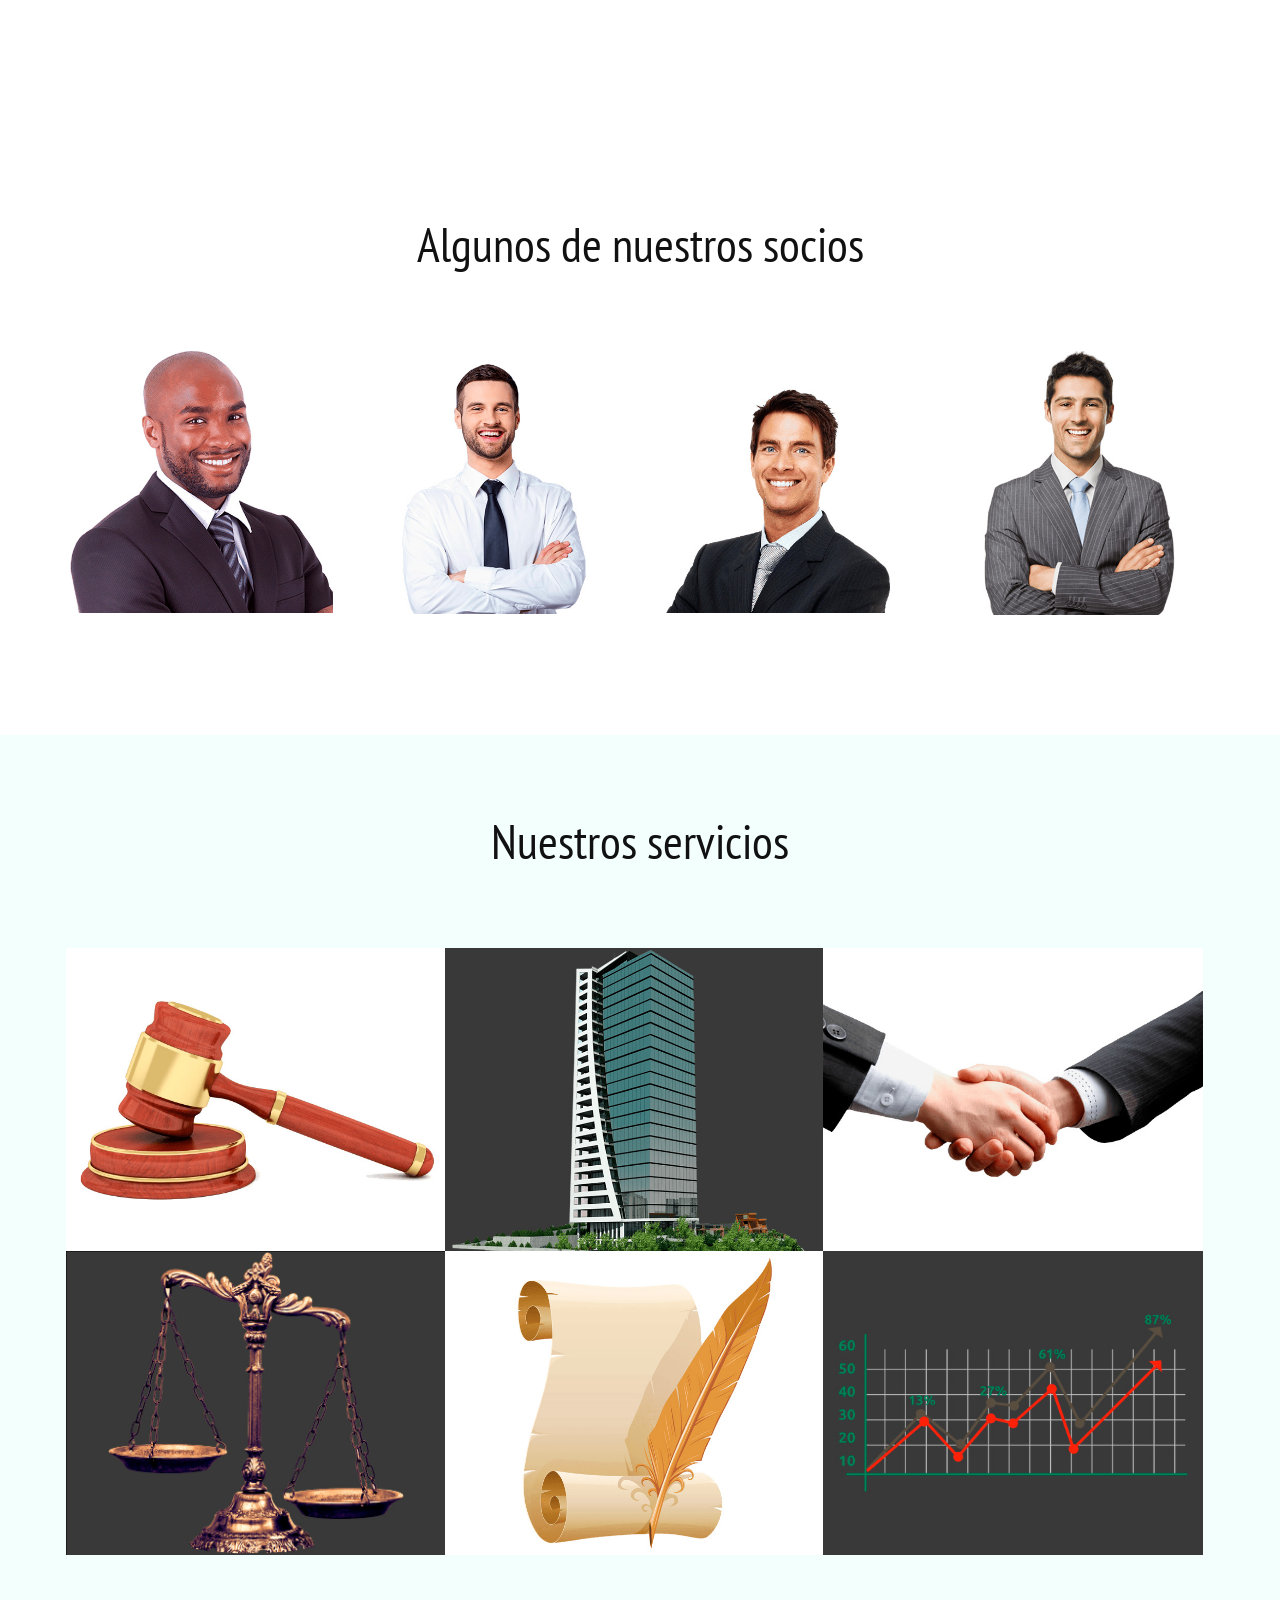
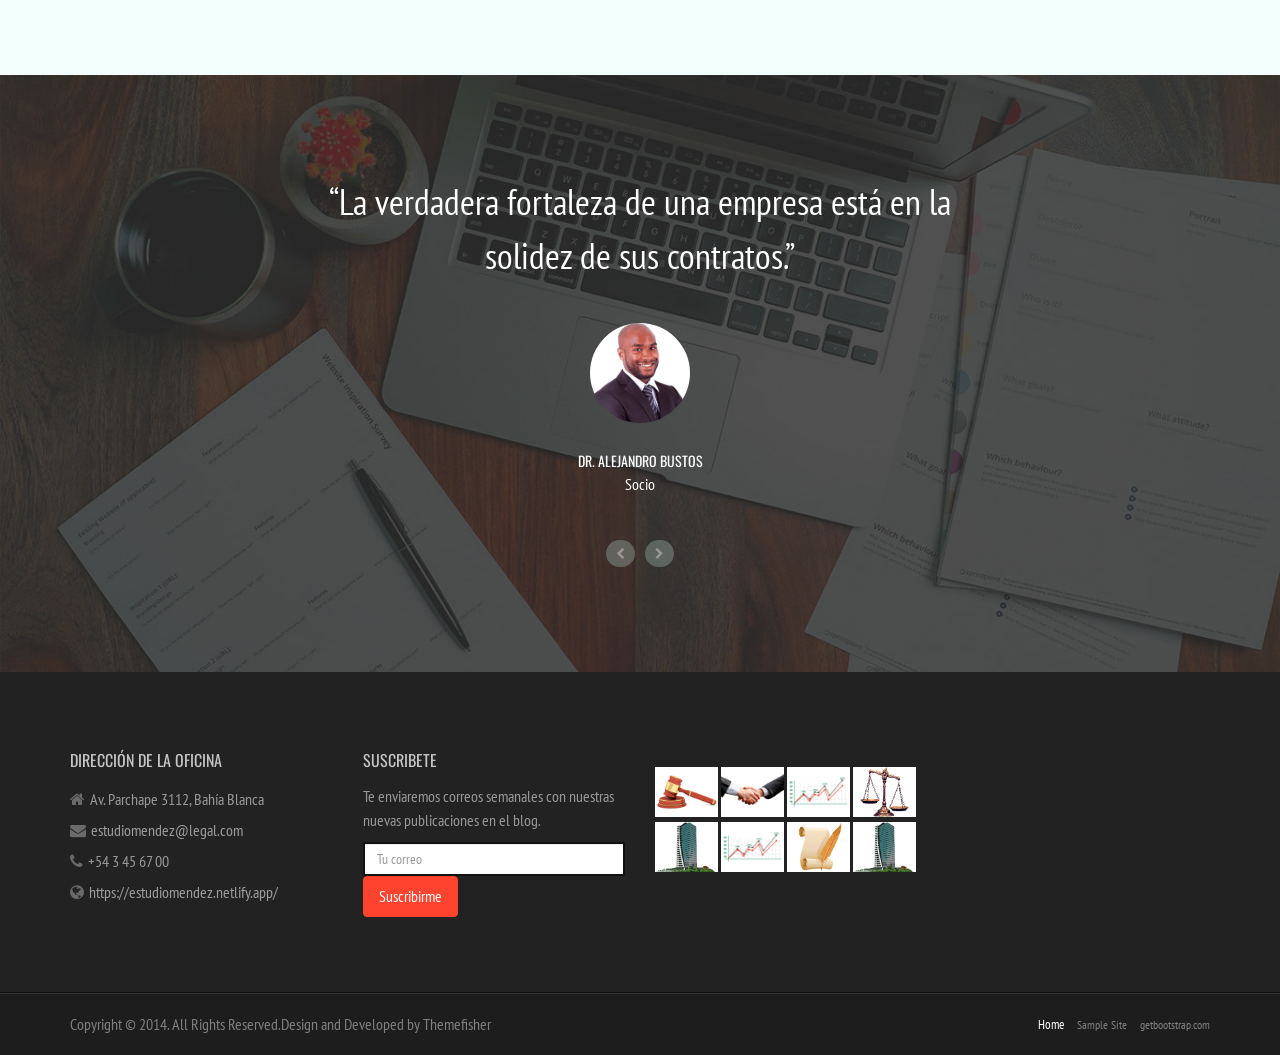
==== commit f9394963: "Actualización: reenplazo mapa por mapa iframe y limpieza de la web en general" ====
--- a/index.html
+++ b/index.html
@@ -460,27 +460,7 @@
         </section>
         <!-- End Testimonial Section -->
         
-        
-        <!-- Start Client Section -->
-        <div id="client-section">
-            <div class="container">
-                <div class="row">
-                    <div class="col-md-12">
-                        <div class="client-box">
-                            <ul class="client-list">
-                                <li><a href="#"><img src="images/clients/client1.png" class="img-responsive" alt="Clients Logo"></a></li>
-                                <li><a href="#"><img src="images/clients/client2.png" class="img-responsive" alt="Clients Logo"></a></li>
-                                <li><a href="#"><img src="images/clients/client3.png" class="img-responsive" alt="Clients Logo"></a></li>
-                                <li><a href="#"><img src="images/clients/client4.png" class="img-responsive" alt="Clients Logo"></a></li>
-                                <li><a href="#"><img src="images/clients/client5.png" class="img-responsive" alt="Clients Logo"></a></li>
-                            </ul>
-                        </div>
-                    </div>
-                </div>
-            </div>
-        </div>
-        <!-- End Client Section -->
-        
+            
         
         
         <!-- Start Footer Section -->
@@ -499,7 +479,7 @@
                                 <li class="footer-contact"><i class="fa fa-home"></i>Av. Parchape 3112, Bahía Blanca</li>
                                 <li class="footer-contact"><i class="fa fa-envelope"></i><a href="#">estudiomendez@legal.com</a></li>
                                 <li class="footer-contact"><i class="fa fa-phone"></i>+54 3 45 67 00</li>
-                                <li class="footer-contact"><i class="fa fa-globe"></i><a href="#" target="_blank">www.estudiomendez.netlify.app</a></li>
+                                <li class="footer-contact"><i class="fa fa-globe"></i><a href="#" target="_blank">https://estudiomendez.netlify.app/</a></li>
                             </ul>
                         </div>
                     </div><!--/.col-md-3 -->
@@ -638,8 +618,6 @@
         <script src="js/count-to.js"></script>
         <script src="js/styleswitcher.js"></script>
         
-        <script src="js/map.js"></script>
-        <script src="http://maps.googleapis.com/maps/api/js?sensor=false"></script>
         <script src="js/script.js"></script> 
         
     
